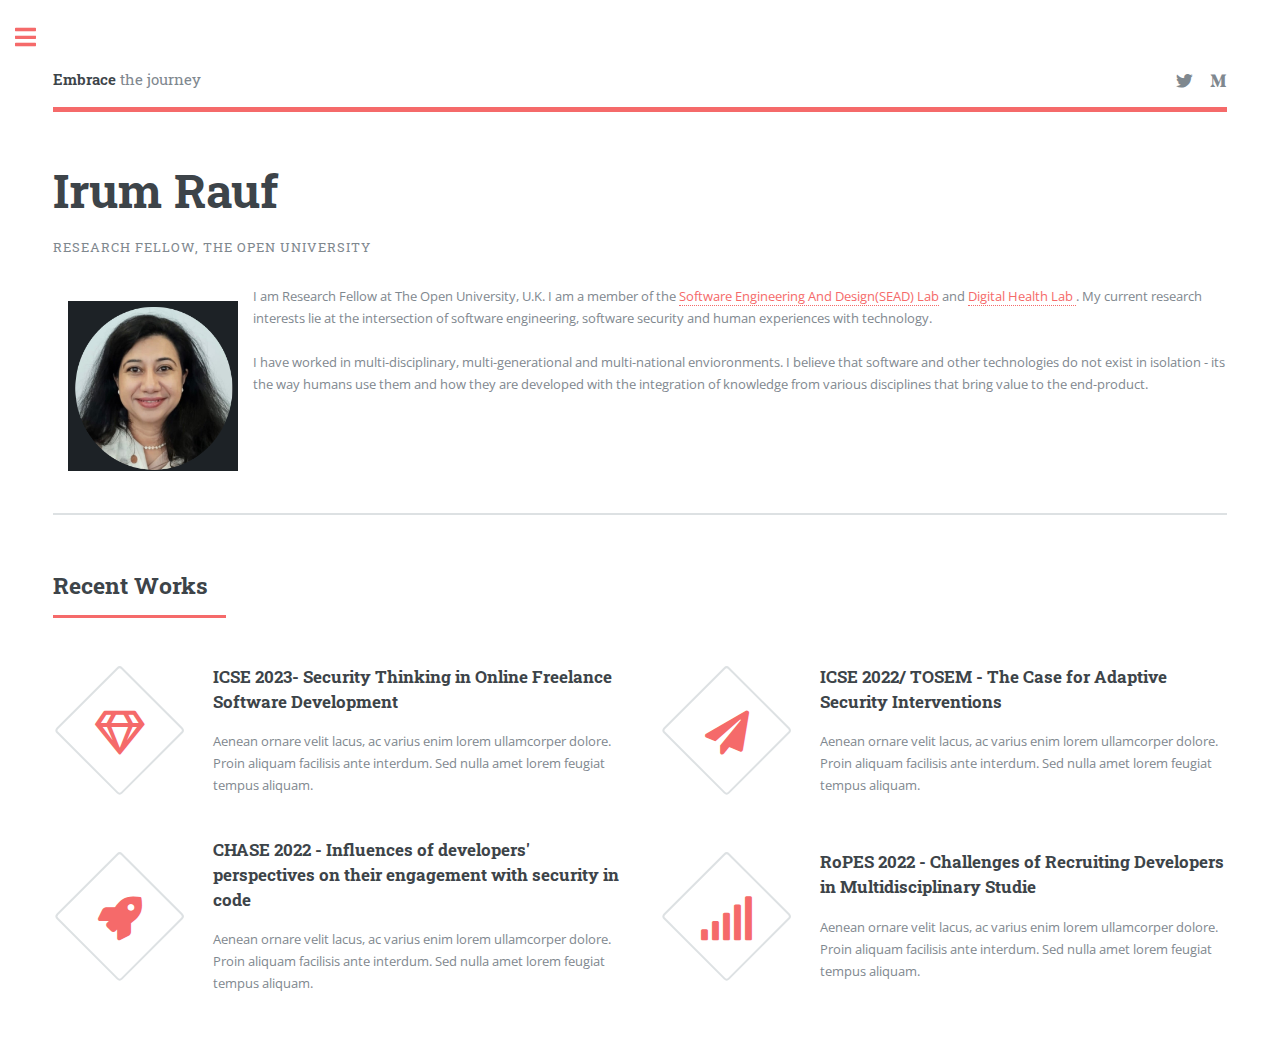
==== index.html @ aa7b350d "Update index.html" ====
<!DOCTYPE HTML>
<!--
	Editorial by HTML5 UP
	html5up.net | @ajlkn
	Free for personal and commercial use under the CCA 3.0 license (html5up.net/license)
-->
<html>
	<head>
		<title>Dr. Irum Rauf</title>
		<link rel="shortcut icon" type="images/x-icon" href="images/x-icon/quipu.png"/>
		<!-- <link rel="icon" type="image/x-icon" href="/images/quipu.ico"> -->
		<!-- <meta charset="utf-8" /> -->
		<meta http-equiv="content-type" content="text/html; charset=utf-8"/>
    		<meta name="description"
          		content="Personal website of Dr Irum Rauf, a Research Fellow in Software Engineering based in London."/>
		<meta name="viewport" content="width=device-width, initial-scale=1, user-scalable=no" />
		<link rel="stylesheet" href="assets/css/main.css" />
	</head>
	<body class="is-preload">

		<!-- Wrapper -->
			<div id="wrapper">

				<!-- Main -->
					<div id="main">
						<div class="inner">

							<!-- Header -->
								<header id="header">
									<a href="index.html" class="logo"><strong>Embrace</strong> the journey</a>
									<ul class="icons">
										<li><a target="_blank" href="https://twitter.com/irumrauf" class="icon brands fa-twitter"><span class="label">Twitter</span></a></li>
										<li><a target="_blank" href="#" class="icon brands fa-medium-m"><span class="label">Medium</span></a></li>
									</ul>
								</header>

							<!-- Banner -->
								<section id="banner">
									<div class="content">
										<header>
											<h1>Irum Rauf</h1>
											<p>Research Fellow, 
											The Open University</p>
										</header>
										<p>
											<img src="images/irum-pic.png" alt="Dr. Irum Rauf" width="200" height="200" style="float:left;border:15px solid white" s>I am Research Fellow at The Open University, U.K. I am a member of the <a target="_blank" href="http://sead.open.ac.uk/">Software Engineering And Design(SEAD) Lab</a>  and <a target="_blank" href="https://www.open.ac.uk/blogs/DHL/">Digital Health Lab </a>. 
											My current research interests lie at the intersection of software engineering, software security and human experiences 
											with technology. <br><br>  I have worked in multi-disciplinary, multi-generational and multi-national envioronments. I believe that software and other technologies do not exist in isolation - its the way humans use them and 
											how they are developed with the integration of knowledge from various disciplines that bring value to the end-product. </p>
										<!-- <ul class="actions">
											<li><a href="#" class="button big">Learn More</a></li>
										</ul> -->
									</div>
									<!-- <span class="image object">
										<img src="images/smartphone-book.jpg" alt="" />
									</span> -->
								</section>

							<!-- Section -->
								<section>
									<header class="major">
										<h2>Recent Works</h2>
									</header>
									<div class="features">
										<article>
											<span class="icon fa-gem"></span>
											<div class="content">
												<h3>ICSE 2023- Security Thinking in Online Freelance Software Development </h3>
												<p>Aenean ornare velit lacus, ac varius enim lorem ullamcorper dolore. Proin aliquam facilisis ante interdum. Sed nulla amet lorem feugiat tempus aliquam.</p>
											</div>
										</article>
										<article>
											<span class="icon solid fa-paper-plane"></span>
											<div class="content">
												<h3>ICSE 2022/ TOSEM - The Case for Adaptive Security Interventions </h3>
												<p>Aenean ornare velit lacus, ac varius enim lorem ullamcorper dolore. Proin aliquam facilisis ante interdum. Sed nulla amet lorem feugiat tempus aliquam.</p>
											</div>
										</article>
										<article>
											<span class="icon solid fa-rocket"></span>
											<div class="content">
												<h3>CHASE 2022 - Influences of developers' perspectives on their engagement with security in code</h3>
												<p>Aenean ornare velit lacus, ac varius enim lorem ullamcorper dolore. Proin aliquam facilisis ante interdum. Sed nulla amet lorem feugiat tempus aliquam.</p>
											</div>
										</article>
										<article>
											<span class="icon solid fa-signal"></span>
											<div class="content">
												<h3>RoPES 2022 - Challenges of Recruiting Developers in Multidisciplinary Studie</h3>
												<p>Aenean ornare velit lacus, ac varius enim lorem ullamcorper dolore. Proin aliquam facilisis ante interdum. Sed nulla amet lorem feugiat tempus aliquam.</p>
											</div>
										</article>
									</div>
								</section>

							<!-- Section -->
								<!-- <section>
									<header class="major">
										<h2>Ipsum sed dolor</h2>
									</header>
									<div class="posts">
										<article>
											<a href="#" class="image"><img src="images/pic01.jpg" alt="" /></a>
											<h3>Interdum aenean</h3>
											<p>Aenean ornare velit lacus, ac varius enim lorem ullamcorper dolore. Proin aliquam facilisis ante interdum. Sed nulla amet lorem feugiat tempus aliquam.</p>
											<ul class="actions">
												<li><a href="#" class="button">More</a></li>
											</ul>
										</article>
										<article>
											<a href="#" class="image"><img src="images/pic02.jpg" alt="" /></a>
											<h3>Nulla amet dolore</h3>
											<p>Aenean ornare velit lacus, ac varius enim lorem ullamcorper dolore. Proin aliquam facilisis ante interdum. Sed nulla amet lorem feugiat tempus aliquam.</p>
											<ul class="actions">
												<li><a href="#" class="button">More</a></li>
											</ul>
										</article>
										<article>
											<a href="#" class="image"><img src="images/pic03.jpg" alt="" /></a>
											<h3>Tempus ullamcorper</h3>
											<p>Aenean ornare velit lacus, ac varius enim lorem ullamcorper dolore. Proin aliquam facilisis ante interdum. Sed nulla amet lorem feugiat tempus aliquam.</p>
											<ul class="actions">
												<li><a href="#" class="button">More</a></li>
											</ul>
										</article>
										<article>
											<a href="#" class="image"><img src="images/pic04.jpg" alt="" /></a>
											<h3>Sed etiam facilis</h3>
											<p>Aenean ornare velit lacus, ac varius enim lorem ullamcorper dolore. Proin aliquam facilisis ante interdum. Sed nulla amet lorem feugiat tempus aliquam.</p>
											<ul class="actions">
												<li><a href="#" class="button">More</a></li>
											</ul>
										</article>
										<article>
											<a href="#" class="image"><img src="images/pic05.jpg" alt="" /></a>
											<h3>Feugiat lorem aenean</h3>
											<p>Aenean ornare velit lacus, ac varius enim lorem ullamcorper dolore. Proin aliquam facilisis ante interdum. Sed nulla amet lorem feugiat tempus aliquam.</p>
											<ul class="actions">
												<li><a href="#" class="button">More</a></li>
											</ul>
										</article>
										<article>
											<a href="#" class="image"><img src="images/pic06.jpg" alt="" /></a>
											<h3>Amet varius aliquam</h3>
											<p>Aenean ornare velit lacus, ac varius enim lorem ullamcorper dolore. Proin aliquam facilisis ante interdum. Sed nulla amet lorem feugiat tempus aliquam.</p>
											<ul class="actions">
												<li><a href="#" class="button">More</a></li>
											</ul>
										</article>
									</div>
								</section> -->

						</div>
					</div>

				<!-- Sidebar -->
					<div id="sidebar">
						<div class="inner">

							<!-- Search -->
								<section id="search" class="alt">
									<form method="post" action="#">
										<input type="text" name="query" id="query" placeholder="Search" />
									</form>
								</section>

							<!-- Menu -->
								<nav id="menu">
									<header class="major">
										<h2>Menu</h2>
									</header>
									<ul>
										<li><a href="index.html">Homepage</a></li>

										<li>
											<span class="opener">Research Interests</span>
											<ul>
												<li><a href="#">Developers' Security</a></li>
												<li><a href="#">Child Computer Interaction</a></li>
												<li><a href="#">Empirical Software Engineering</a></li>
												<li><a href="#">Responsible Software Engineering</a></li>
												<li><a href="#">Health Sciences</a></li>
											</ul>
										</li>
										<li>
											<span class="opener">Technical Interests</span>
											<ul>
												<li><a href="#">Data Analysis</a></li>
												<li><a href="#">Internet of Things</a></li>
											</ul>
										</li>
										<li><a href="teaching.html">Teaching Activities</a></li>
										<li><a href="#.html">Volunteering Activities</a></li>
										<li><a href="#.html">Other Activities</a></li>
										<li><a href="#.html">Publications</a></li>
										<!-- <li><a href="#">Maximus Erat</a></li>
										<li><a href="#">Sapien Mauris</a></li>
										<li><a href="#">Amet Lacinia</a></li> -->
									</ul>
								</nav>

							<!-- Section -->
								<!-- <section>
									<header class="major">
										<h2>Ante interdum</h2>
									</header>
									<div class="mini-posts">
										<article>
											<a href="#" class="image"><img src="images/pic07.jpg" alt="" /></a>
											<p>Aenean ornare velit lacus, ac varius enim lorem ullamcorper dolore aliquam.</p>
										</article>
										<article>
											<a href="#" class="image"><img src="images/pic08.jpg" alt="" /></a>
											<p>Aenean ornare velit lacus, ac varius enim lorem ullamcorper dolore aliquam.</p>
										</article>
										<article>
											<a href="#" class="image"><img src="images/pic09.jpg" alt="" /></a>
											<p>Aenean ornare velit lacus, ac varius enim lorem ullamcorper dolore aliquam.</p>
										</article>
									</div>
									<ul class="actions">
										<li><a href="#" class="button">More</a></li>
									</ul>
								</section> -->

							<!-- Section -->
								<section>
									<header class="major">
										<h2>Let's Connect</h2>
									</header>
									<p>I'm always excited to connect with new people who share similar interests or have questions about my work. Whether you're looking to collaborate on a project, discuss a potential opportunity, or just want to say hello, I'd love to hear from you. Feel free to reach out through the form below, or connect with me on social media. Looking forward to getting in touch!"</p>
									<ul class="contact">
										<li class="icon solid fa-envelope"><a href="#">irum.rauf@open.ac.uk</a></li>
										<!-- <li class="icon solid fa-phone">(000) 000-0000</li> -->
										<li class="icon solid fa-building">The Open University
											School of Computing & Communications
											Milton Keynes, MK7 6AA, UK</li>
									</ul>
								</section>

							<!-- Footer -->
								<footer id="footer">
									<p class="copyright">&copy; Irum Rauf. All rights reserved.  <br> Design: <a href="https://html5up.net">HTML5 UP</a>.</p>
								</footer>

						</div>
					</div>

			</div>

		<!-- Scripts -->
			<script src="assets/js/jquery.min.js"></script>
			<script src="assets/js/browser.min.js"></script>
			<script src="assets/js/breakpoints.min.js"></script>
			<script src="assets/js/util.js"></script>
			<script src="assets/js/main.js"></script>

	</body>
</html>
---- assets/css/main.css ----
@import url(fontawesome-all.min.css);
@import url("https://fonts.googleapis.com/css?family=Open+Sans:400,600,400italic,600italic|Roboto+Slab:400,700");
/*
	Editorial by HTML5 UP
	html5up.net | @ajlkn
	Free for personal and commercial use under the CCA 3.0 license (html5up.net/license)
*/
html, body, div, span, applet, object,
iframe, h1, h2, h3, h4, h5, h6, p, blockquote,
pre, a, abbr, acronym, address, big, cite,
code, del, dfn, em, img, ins, kbd, q, s, samp,
small, strike, strong, sub, sup, tt, var, b,
u, i, center, dl, dt, dd, ol, ul, li, fieldset,
form, label, legend, table, caption, tbody,
tfoot, thead, tr, th, td, article, aside,
canvas, details, embed, figure, figcaption,
footer, header, hgroup, menu, nav, output, ruby,
section, summary, time, mark, audio, video {
  margin: 0;
  padding: 0;
  border: 0;
  font-size: 100%;
  font: inherit;
  vertical-align: baseline; }

article, aside, details, figcaption, figure,
footer, header, hgroup, menu, nav, section {
  display: block; }

body {
  line-height: 1; }

ol, ul {
  list-style: none; }

blockquote, q {
  quotes: none; }
  blockquote:before, blockquote:after, q:before, q:after {
    content: '';
    content: none; }

table {
  border-collapse: collapse;
  border-spacing: 0; }

body {
  -webkit-text-size-adjust: none; }

mark {
  background-color: transparent;
  color: inherit; }

input::-moz-focus-inner {
  border: 0;
  padding: 0; }

input, select, textarea {
  -moz-appearance: none;
  -webkit-appearance: none;
  -ms-appearance: none;
  appearance: none; }

/* Basic */
@-ms-viewport {
  width: device-width; }

body {
  -ms-overflow-style: scrollbar; }

@media screen and (max-width: 480px) {
  html, body {
    min-width: 320px; } }

html {
  box-sizing: border-box; }

*, *:before, *:after {
  box-sizing: inherit; }

body {
  background: #ffffff; }
  body.is-preload *, body.is-preload *:before, body.is-preload *:after, body.is-resizing *, body.is-resizing *:before, body.is-resizing *:after {
    -moz-animation: none !important;
    -webkit-animation: none !important;
    -ms-animation: none !important;
    animation: none !important;
    -moz-transition: none !important;
    -webkit-transition: none !important;
    -ms-transition: none !important;
    transition: none !important; }

/* Type */
body, input, select, textarea {
  color: #7f888f;
  font-family: "Open Sans", sans-serif;
  font-size: 13pt;
  font-weight: 400;
  line-height: 1.65; }
  @media screen and (max-width: 1680px) {
    body, input, select, textarea {
      font-size: 11pt; } }
  @media screen and (max-width: 1280px) {
    body, input, select, textarea {
      font-size: 10pt; } }
  @media screen and (max-width: 360px) {
    body, input, select, textarea {
      font-size: 9pt; } }

a {
  -moz-transition: color 0.2s ease-in-out, border-bottom-color 0.2s ease-in-out;
  -webkit-transition: color 0.2s ease-in-out, border-bottom-color 0.2s ease-in-out;
  -ms-transition: color 0.2s ease-in-out, border-bottom-color 0.2s ease-in-out;
  transition: color 0.2s ease-in-out, border-bottom-color 0.2s ease-in-out;
  border-bottom: dotted 1px;
  color: #f56a6a;
  text-decoration: none; }
  a:hover {
    border-bottom-color: #f56a6a;
    color: #f56a6a !important; }
    a:hover strong {
      color: inherit; }

strong, b {
  color: #3d4449;
  font-weight: 600; }

em, i {
  font-style: italic; }

p {
  margin: 0 0 2em 0; }

h1, h2, h3, h4, h5, h6 {
  color: #3d4449;
  font-family: "Roboto Slab", serif;
  font-weight: 700;
  line-height: 1.5;
  margin: 0 0 1em 0; }
  h1 a, h2 a, h3 a, h4 a, h5 a, h6 a {
    color: inherit;
    text-decoration: none;
    border-bottom: 0; }

h1 {
  font-size: 4em;
  margin: 0 0 0.5em 0;
  line-height: 1.3; }

h2 {
  font-size: 1.75em; }

h3 {
  font-size: 1.25em; }

h4 {
  font-size: 1.1em; }

h5 {
  font-size: 0.9em; }

h6 {
  font-size: 0.7em; }

@media screen and (max-width: 1680px) {
  h1 {
    font-size: 3.5em; } }

@media screen and (max-width: 980px) {
  h1 {
    font-size: 3.25em; } }

@media screen and (max-width: 736px) {
  h1 {
    font-size: 2em;
    line-height: 1.4; }
  h2 {
    font-size: 1.5em; } }

sub {
  font-size: 0.8em;
  position: relative;
  top: 0.5em; }

sup {
  font-size: 0.8em;
  position: relative;
  top: -0.5em; }

blockquote {
  border-left: solid 3px rgba(210, 215, 217, 0.75);
  font-style: italic;
  margin: 0 0 2em 0;
  padding: 0.5em 0 0.5em 2em; }

code {
  background: rgba(230, 235, 237, 0.25);
  border-radius: 0.375em;
  border: solid 1px rgba(210, 215, 217, 0.75);
  font-family: "Courier New", monospace;
  font-size: 0.9em;
  margin: 0 0.25em;
  padding: 0.25em 0.65em; }

pre {
  -webkit-overflow-scrolling: touch;
  font-family: "Courier New", monospace;
  font-size: 0.9em;
  margin: 0 0 2em 0; }
  pre code {
    display: block;
    line-height: 1.75;
    padding: 1em 1.5em;
    overflow-x: auto; }

hr {
  border: 0;
  border-bottom: solid 1px rgba(210, 215, 217, 0.75);
  margin: 2em 0; }
  hr.major {
    margin: 3em 0; }

.align-left {
  text-align: left; }

.align-center {
  text-align: center; }

.align-right {
  text-align: right; }

/* Row */
.row {
  display: flex;
  flex-wrap: wrap;
  box-sizing: border-box;
  align-items: stretch; }
  .row > * {
    box-sizing: border-box; }
  .row.gtr-uniform > * > :last-child {
    margin-bottom: 0; }
  .row.aln-left {
    justify-content: flex-start; }
  .row.aln-center {
    justify-content: center; }
  .row.aln-right {
    justify-content: flex-end; }
  .row.aln-top {
    align-items: flex-start; }
  .row.aln-middle {
    align-items: center; }
  .row.aln-bottom {
    align-items: flex-end; }
  .row > .imp {
    order: -1; }
  .row > .col-1 {
    width: 8.33333%; }
  .row > .off-1 {
    margin-left: 8.33333%; }
  .row > .col-2 {
    width: 16.66667%; }
  .row > .off-2 {
    margin-left: 16.66667%; }
  .row > .col-3 {
    width: 25%; }
  .row > .off-3 {
    margin-left: 25%; }
  .row > .col-4 {
    width: 33.33333%; }
  .row > .off-4 {
    margin-left: 33.33333%; }
  .row > .col-5 {
    width: 41.66667%; }
  .row > .off-5 {
    margin-left: 41.66667%; }
  .row > .col-6 {
    width: 50%; }
  .row > .off-6 {
    margin-left: 50%; }
  .row > .col-7 {
    width: 58.33333%; }
  .row > .off-7 {
    margin-left: 58.33333%; }
  .row > .col-8 {
    width: 66.66667%; }
  .row > .off-8 {
    margin-left: 66.66667%; }
  .row > .col-9 {
    width: 75%; }
  .row > .off-9 {
    margin-left: 75%; }
  .row > .col-10 {
    width: 83.33333%; }
  .row > .off-10 {
    margin-left: 83.33333%; }
  .row > .col-11 {
    width: 91.66667%; }
  .row > .off-11 {
    margin-left: 91.66667%; }
  .row > .col-12 {
    width: 100%; }
  .row > .off-12 {
    margin-left: 100%; }
  .row.gtr-0 {
    margin-top: 0;
    margin-left: 0em; }
    .row.gtr-0 > * {
      padding: 0 0 0 0em; }
    .row.gtr-0.gtr-uniform {
      margin-top: 0em; }
      .row.gtr-0.gtr-uniform > * {
        padding-top: 0em; }
  .row.gtr-25 {
    margin-top: 0;
    margin-left: -0.375em; }
    .row.gtr-25 > * {
      padding: 0 0 0 0.375em; }
    .row.gtr-25.gtr-uniform {
      margin-top: -0.375em; }
      .row.gtr-25.gtr-uniform > * {
        padding-top: 0.375em; }
  .row.gtr-50 {
    margin-top: 0;
    margin-left: -0.75em; }
    .row.gtr-50 > * {
      padding: 0 0 0 0.75em; }
    .row.gtr-50.gtr-uniform {
      margin-top: -0.75em; }
      .row.gtr-50.gtr-uniform > * {
        padding-top: 0.75em; }
  .row {
    margin-top: 0;
    margin-left: -1.5em; }
    .row > * {
      padding: 0 0 0 1.5em; }
    .row.gtr-uniform {
      margin-top: -1.5em; }
      .row.gtr-uniform > * {
        padding-top: 1.5em; }
  .row.gtr-150 {
    margin-top: 0;
    margin-left: -2.25em; }
    .row.gtr-150 > * {
      padding: 0 0 0 2.25em; }
    .row.gtr-150.gtr-uniform {
      margin-top: -2.25em; }
      .row.gtr-150.gtr-uniform > * {
        padding-top: 2.25em; }
  .row.gtr-200 {
    margin-top: 0;
    margin-left: -3em; }
    .row.gtr-200 > * {
      padding: 0 0 0 3em; }
    .row.gtr-200.gtr-uniform {
      margin-top: -3em; }
      .row.gtr-200.gtr-uniform > * {
        padding-top: 3em; }
  @media screen and (max-width: 1680px) {
    .row {
      display: flex;
      flex-wrap: wrap;
      box-sizing: border-box;
      align-items: stretch; }
      .row > * {
        box-sizing: border-box; }
      .row.gtr-uniform > * > :last-child {
        margin-bottom: 0; }
      .row.aln-left {
        justify-content: flex-start; }
      .row.aln-center {
        justify-content: center; }
      .row.aln-right {
        justify-content: flex-end; }
      .row.aln-top {
        align-items: flex-start; }
      .row.aln-middle {
        align-items: center; }
      .row.aln-bottom {
        align-items: flex-end; }
      .row > .imp-xlarge {
        order: -1; }
      .row > .col-1-xlarge {
        width: 8.33333%; }
      .row > .off-1-xlarge {
        margin-left: 8.33333%; }
      .row > .col-2-xlarge {
        width: 16.66667%; }
      .row > .off-2-xlarge {
        margin-left: 16.66667%; }
      .row > .col-3-xlarge {
        width: 25%; }
      .row > .off-3-xlarge {
        margin-left: 25%; }
      .row > .col-4-xlarge {
        width: 33.33333%; }
      .row > .off-4-xlarge {
        margin-left: 33.33333%; }
      .row > .col-5-xlarge {
        width: 41.66667%; }
      .row > .off-5-xlarge {
        margin-left: 41.66667%; }
      .row > .col-6-xlarge {
        width: 50%; }
      .row > .off-6-xlarge {
        margin-left: 50%; }
      .row > .col-7-xlarge {
        width: 58.33333%; }
      .row > .off-7-xlarge {
        margin-left: 58.33333%; }
      .row > .col-8-xlarge {
        width: 66.66667%; }
      .row > .off-8-xlarge {
        margin-left: 66.66667%; }
      .row > .col-9-xlarge {
        width: 75%; }
      .row > .off-9-xlarge {
        margin-left: 75%; }
      .row > .col-10-xlarge {
        width: 83.33333%; }
      .row > .off-10-xlarge {
        margin-left: 83.33333%; }
      .row > .col-11-xlarge {
        width: 91.66667%; }
      .row > .off-11-xlarge {
        margin-left: 91.66667%; }
      .row > .col-12-xlarge {
        width: 100%; }
      .row > .off-12-xlarge {
        margin-left: 100%; }
      .row.gtr-0 {
        margin-top: 0;
        margin-left: 0em; }
        .row.gtr-0 > * {
          padding: 0 0 0 0em; }
        .row.gtr-0.gtr-uniform {
          margin-top: 0em; }
          .row.gtr-0.gtr-uniform > * {
            padding-top: 0em; }
      .row.gtr-25 {
        margin-top: 0;
        margin-left: -0.375em; }
        .row.gtr-25 > * {
          padding: 0 0 0 0.375em; }
        .row.gtr-25.gtr-uniform {
          margin-top: -0.375em; }
          .row.gtr-25.gtr-uniform > * {
            padding-top: 0.375em; }
      .row.gtr-50 {
        margin-top: 0;
        margin-left: -0.75em; }
        .row.gtr-50 > * {
          padding: 0 0 0 0.75em; }
        .row.gtr-50.gtr-uniform {
          margin-top: -0.75em; }
          .row.gtr-50.gtr-uniform > * {
            padding-top: 0.75em; }
      .row {
        margin-top: 0;
        margin-left: -1.5em; }
        .row > * {
          padding: 0 0 0 1.5em; }
        .row.gtr-uniform {
          margin-top: -1.5em; }
          .row.gtr-uniform > * {
            padding-top: 1.5em; }
      .row.gtr-150 {
        margin-top: 0;
        margin-left: -2.25em; }
        .row.gtr-150 > * {
          padding: 0 0 0 2.25em; }
        .row.gtr-150.gtr-uniform {
          margin-top: -2.25em; }
          .row.gtr-150.gtr-uniform > * {
            padding-top: 2.25em; }
      .row.gtr-200 {
        margin-top: 0;
        margin-left: -3em; }
        .row.gtr-200 > * {
          padding: 0 0 0 3em; }
        .row.gtr-200.gtr-uniform {
          margin-top: -3em; }
          .row.gtr-200.gtr-uniform > * {
            padding-top: 3em; } }
  @media screen and (max-width: 1280px) {
    .row {
      display: flex;
      flex-wrap: wrap;
      box-sizing: border-box;
      align-items: stretch; }
      .row > * {
        box-sizing: border-box; }
      .row.gtr-uniform > * > :last-child {
        margin-bottom: 0; }
      .row.aln-left {
        justify-content: flex-start; }
      .row.aln-center {
        justify-content: center; }
      .row.aln-right {
        justify-content: flex-end; }
      .row.aln-top {
        align-items: flex-start; }
      .row.aln-middle {
        align-items: center; }
      .row.aln-bottom {
        align-items: flex-end; }
      .row > .imp-large {
        order: -1; }
      .row > .col-1-large {
        width: 8.33333%; }
      .row > .off-1-large {
        margin-left: 8.33333%; }
      .row > .col-2-large {
        width: 16.66667%; }
      .row > .off-2-large {
        margin-left: 16.66667%; }
      .row > .col-3-large {
        width: 25%; }
      .row > .off-3-large {
        margin-left: 25%; }
      .row > .col-4-large {
        width: 33.33333%; }
      .row > .off-4-large {
        margin-left: 33.33333%; }
      .row > .col-5-large {
        width: 41.66667%; }
      .row > .off-5-large {
        margin-left: 41.66667%; }
      .row > .col-6-large {
        width: 50%; }
      .row > .off-6-large {
        margin-left: 50%; }
      .row > .col-7-large {
        width: 58.33333%; }
      .row > .off-7-large {
        margin-left: 58.33333%; }
      .row > .col-8-large {
        width: 66.66667%; }
      .row > .off-8-large {
        margin-left: 66.66667%; }
      .row > .col-9-large {
        width: 75%; }
      .row > .off-9-large {
        margin-left: 75%; }
      .row > .col-10-large {
        width: 83.33333%; }
      .row > .off-10-large {
        margin-left: 83.33333%; }
      .row > .col-11-large {
        width: 91.66667%; }
      .row > .off-11-large {
        margin-left: 91.66667%; }
      .row > .col-12-large {
        width: 100%; }
      .row > .off-12-large {
        margin-left: 100%; }
      .row.gtr-0 {
        margin-top: 0;
        margin-left: 0em; }
        .row.gtr-0 > * {
          padding: 0 0 0 0em; }
        .row.gtr-0.gtr-uniform {
          margin-top: 0em; }
          .row.gtr-0.gtr-uniform > * {
            padding-top: 0em; }
      .row.gtr-25 {
        margin-top: 0;
        margin-left: -0.375em; }
        .row.gtr-25 > * {
          padding: 0 0 0 0.375em; }
        .row.gtr-25.gtr-uniform {
          margin-top: -0.375em; }
          .row.gtr-25.gtr-uniform > * {
            padding-top: 0.375em; }
      .row.gtr-50 {
        margin-top: 0;
        margin-left: -0.75em; }
        .row.gtr-50 > * {
          padding: 0 0 0 0.75em; }
        .row.gtr-50.gtr-uniform {
          margin-top: -0.75em; }
          .row.gtr-50.gtr-uniform > * {
            padding-top: 0.75em; }
      .row {
        margin-top: 0;
        margin-left: -1.5em; }
        .row > * {
          padding: 0 0 0 1.5em; }
        .row.gtr-uniform {
          margin-top: -1.5em; }
          .row.gtr-uniform > * {
            padding-top: 1.5em; }
      .row.gtr-150 {
        margin-top: 0;
        margin-left: -2.25em; }
        .row.gtr-150 > * {
          padding: 0 0 0 2.25em; }
        .row.gtr-150.gtr-uniform {
          margin-top: -2.25em; }
          .row.gtr-150.gtr-uniform > * {
            padding-top: 2.25em; }
      .row.gtr-200 {
        margin-top: 0;
        margin-left: -3em; }
        .row.gtr-200 > * {
          padding: 0 0 0 3em; }
        .row.gtr-200.gtr-uniform {
          margin-top: -3em; }
          .row.gtr-200.gtr-uniform > * {
            padding-top: 3em; } }
  @media screen and (max-width: 980px) {
    .row {
      display: flex;
      flex-wrap: wrap;
      box-sizing: border-box;
      align-items: stretch; }
      .row > * {
        box-sizing: border-box; }
      .row.gtr-uniform > * > :last-child {
        margin-bottom: 0; }
      .row.aln-left {
        justify-content: flex-start; }
      .row.aln-center {
        justify-content: center; }
      .row.aln-right {
        justify-content: flex-end; }
      .row.aln-top {
        align-items: flex-start; }
      .row.aln-middle {
        align-items: center; }
      .row.aln-bottom {
        align-items: flex-end; }
      .row > .imp-medium {
        order: -1; }
      .row > .col-1-medium {
        width: 8.33333%; }
      .row > .off-1-medium {
        margin-left: 8.33333%; }
      .row > .col-2-medium {
        width: 16.66667%; }
      .row > .off-2-medium {
        margin-left: 16.66667%; }
      .row > .col-3-medium {
        width: 25%; }
      .row > .off-3-medium {
        margin-left: 25%; }
      .row > .col-4-medium {
        width: 33.33333%; }
      .row > .off-4-medium {
        margin-left: 33.33333%; }
      .row > .col-5-medium {
        width: 41.66667%; }
      .row > .off-5-medium {
        margin-left: 41.66667%; }
      .row > .col-6-medium {
        width: 50%; }
      .row > .off-6-medium {
        margin-left: 50%; }
      .row > .col-7-medium {
        width: 58.33333%; }
      .row > .off-7-medium {
        margin-left: 58.33333%; }
      .row > .col-8-medium {
        width: 66.66667%; }
      .row > .off-8-medium {
        margin-left: 66.66667%; }
      .row > .col-9-medium {
        width: 75%; }
      .row > .off-9-medium {
        margin-left: 75%; }
      .row > .col-10-medium {
        width: 83.33333%; }
      .row > .off-10-medium {
        margin-left: 83.33333%; }
      .row > .col-11-medium {
        width: 91.66667%; }
      .row > .off-11-medium {
        margin-left: 91.66667%; }
      .row > .col-12-medium {
        width: 100%; }
      .row > .off-12-medium {
        margin-left: 100%; }
      .row.gtr-0 {
        margin-top: 0;
        margin-left: 0em; }
        .row.gtr-0 > * {
          padding: 0 0 0 0em; }
        .row.gtr-0.gtr-uniform {
          margin-top: 0em; }
          .row.gtr-0.gtr-uniform > * {
            padding-top: 0em; }
      .row.gtr-25 {
        margin-top: 0;
        margin-left: -0.375em; }
        .row.gtr-25 > * {
          padding: 0 0 0 0.375em; }
        .row.gtr-25.gtr-uniform {
          margin-top: -0.375em; }
          .row.gtr-25.gtr-uniform > * {
            padding-top: 0.375em; }
      .row.gtr-50 {
        margin-top: 0;
        margin-left: -0.75em; }
        .row.gtr-50 > * {
          padding: 0 0 0 0.75em; }
        .row.gtr-50.gtr-uniform {
          margin-top: -0.75em; }
          .row.gtr-50.gtr-uniform > * {
            padding-top: 0.75em; }
      .row {
        margin-top: 0;
        margin-left: -1.5em; }
        .row > * {
          padding: 0 0 0 1.5em; }
        .row.gtr-uniform {
          margin-top: -1.5em; }
          .row.gtr-uniform > * {
            padding-top: 1.5em; }
      .row.gtr-150 {
        margin-top: 0;
        margin-left: -2.25em; }
        .row.gtr-150 > * {
          padding: 0 0 0 2.25em; }
        .row.gtr-150.gtr-uniform {
          margin-top: -2.25em; }
          .row.gtr-150.gtr-uniform > * {
            padding-top: 2.25em; }
      .row.gtr-200 {
        margin-top: 0;
        margin-left: -3em; }
        .row.gtr-200 > * {
          padding: 0 0 0 3em; }
        .row.gtr-200.gtr-uniform {
          margin-top: -3em; }
          .row.gtr-200.gtr-uniform > * {
            padding-top: 3em; } }
  @media screen and (max-width: 736px) {
    .row {
      display: flex;
      flex-wrap: wrap;
      box-sizing: border-box;
      align-items: stretch; }
      .row > * {
        box-sizing: border-box; }
      .row.gtr-uniform > * > :last-child {
        margin-bottom: 0; }
      .row.aln-left {
        justify-content: flex-start; }
      .row.aln-center {
        justify-content: center; }
      .row.aln-right {
        justify-content: flex-end; }
      .row.aln-top {
        align-items: flex-start; }
      .row.aln-middle {
        align-items: center; }
      .row.aln-bottom {
        align-items: flex-end; }
      .row > .imp-small {
        order: -1; }
      .row > .col-1-small {
        width: 8.33333%; }
      .row > .off-1-small {
        margin-left: 8.33333%; }
      .row > .col-2-small {
        width: 16.66667%; }
      .row > .off-2-small {
        margin-left: 16.66667%; }
      .row > .col-3-small {
        width: 25%; }
      .row > .off-3-small {
        margin-left: 25%; }
      .row > .col-4-small {
        width: 33.33333%; }
      .row > .off-4-small {
        margin-left: 33.33333%; }
      .row > .col-5-small {
        width: 41.66667%; }
      .row > .off-5-small {
        margin-left: 41.66667%; }
      .row > .col-6-small {
        width: 50%; }
      .row > .off-6-small {
        margin-left: 50%; }
      .row > .col-7-small {
        width: 58.33333%; }
      .row > .off-7-small {
        margin-left: 58.33333%; }
      .row > .col-8-small {
        width: 66.66667%; }
      .row > .off-8-small {
        margin-left: 66.66667%; }
      .row > .col-9-small {
        width: 75%; }
      .row > .off-9-small {
        margin-left: 75%; }
      .row > .col-10-small {
        width: 83.33333%; }
      .row > .off-10-small {
        margin-left: 83.33333%; }
      .row > .col-11-small {
        width: 91.66667%; }
      .row > .off-11-small {
        margin-left: 91.66667%; }
      .row > .col-12-small {
        width: 100%; }
      .row > .off-12-small {
        margin-left: 100%; }
      .row.gtr-0 {
        margin-top: 0;
        margin-left: 0em; }
        .row.gtr-0 > * {
          padding: 0 0 0 0em; }
        .row.gtr-0.gtr-uniform {
          margin-top: 0em; }
          .row.gtr-0.gtr-uniform > * {
            padding-top: 0em; }
      .row.gtr-25 {
        margin-top: 0;
        margin-left: -0.375em; }
        .row.gtr-25 > * {
          padding: 0 0 0 0.375em; }
        .row.gtr-25.gtr-uniform {
          margin-top: -0.375em; }
          .row.gtr-25.gtr-uniform > * {
            padding-top: 0.375em; }
      .row.gtr-50 {
        margin-top: 0;
        margin-left: -0.75em; }
        .row.gtr-50 > * {
          padding: 0 0 0 0.75em; }
        .row.gtr-50.gtr-uniform {
          margin-top: -0.75em; }
          .row.gtr-50.gtr-uniform > * {
            padding-top: 0.75em; }
      .row {
        margin-top: 0;
        margin-left: -1.5em; }
        .row > * {
          padding: 0 0 0 1.5em; }
        .row.gtr-uniform {
          margin-top: -1.5em; }
          .row.gtr-uniform > * {
            padding-top: 1.5em; }
      .row.gtr-150 {
        margin-top: 0;
        margin-left: -2.25em; }
        .row.gtr-150 > * {
          padding: 0 0 0 2.25em; }
        .row.gtr-150.gtr-uniform {
          margin-top: -2.25em; }
          .row.gtr-150.gtr-uniform > * {
            padding-top: 2.25em; }
      .row.gtr-200 {
        margin-top: 0;
        margin-left: -3em; }
        .row.gtr-200 > * {
          padding: 0 0 0 3em; }
        .row.gtr-200.gtr-uniform {
          margin-top: -3em; }
          .row.gtr-200.gtr-uniform > * {
            padding-top: 3em; } }
  @media screen and (max-width: 480px) {
    .row {
      display: flex;
      flex-wrap: wrap;
      box-sizing: border-box;
      align-items: stretch; }
      .row > * {
        box-sizing: border-box; }
      .row.gtr-uniform > * > :last-child {
        margin-bottom: 0; }
      .row.aln-left {
        justify-content: flex-start; }
      .row.aln-center {
        justify-content: center; }
      .row.aln-right {
        justify-content: flex-end; }
      .row.aln-top {
        align-items: flex-start; }
      .row.aln-middle {
        align-items: center; }
      .row.aln-bottom {
        align-items: flex-end; }
      .row > .imp-xsmall {
        order: -1; }
      .row > .col-1-xsmall {
        width: 8.33333%; }
      .row > .off-1-xsmall {
        margin-left: 8.33333%; }
      .row > .col-2-xsmall {
        width: 16.66667%; }
      .row > .off-2-xsmall {
        margin-left: 16.66667%; }
      .row > .col-3-xsmall {
        width: 25%; }
      .row > .off-3-xsmall {
        margin-left: 25%; }
      .row > .col-4-xsmall {
        width: 33.33333%; }
      .row > .off-4-xsmall {
        margin-left: 33.33333%; }
      .row > .col-5-xsmall {
        width: 41.66667%; }
      .row > .off-5-xsmall {
        margin-left: 41.66667%; }
      .row > .col-6-xsmall {
        width: 50%; }
      .row > .off-6-xsmall {
        margin-left: 50%; }
      .row > .col-7-xsmall {
        width: 58.33333%; }
      .row > .off-7-xsmall {
        margin-left: 58.33333%; }
      .row > .col-8-xsmall {
        width: 66.66667%; }
      .row > .off-8-xsmall {
        margin-left: 66.66667%; }
      .row > .col-9-xsmall {
        width: 75%; }
      .row > .off-9-xsmall {
        margin-left: 75%; }
      .row > .col-10-xsmall {
        width: 83.33333%; }
      .row > .off-10-xsmall {
        margin-left: 83.33333%; }
      .row > .col-11-xsmall {
        width: 91.66667%; }
      .row > .off-11-xsmall {
        margin-left: 91.66667%; }
      .row > .col-12-xsmall {
        width: 100%; }
      .row > .off-12-xsmall {
        margin-left: 100%; }
      .row.gtr-0 {
        margin-top: 0;
        margin-left: 0em; }
        .row.gtr-0 > * {
          padding: 0 0 0 0em; }
        .row.gtr-0.gtr-uniform {
          margin-top: 0em; }
          .row.gtr-0.gtr-uniform > * {
            padding-top: 0em; }
      .row.gtr-25 {
        margin-top: 0;
        margin-left: -0.375em; }
        .row.gtr-25 > * {
          padding: 0 0 0 0.375em; }
        .row.gtr-25.gtr-uniform {
          margin-top: -0.375em; }
          .row.gtr-25.gtr-uniform > * {
            padding-top: 0.375em; }
      .row.gtr-50 {
        margin-top: 0;
        margin-left: -0.75em; }
        .row.gtr-50 > * {
          padding: 0 0 0 0.75em; }
        .row.gtr-50.gtr-uniform {
          margin-top: -0.75em; }
          .row.gtr-50.gtr-uniform > * {
            padding-top: 0.75em; }
      .row {
        margin-top: 0;
        margin-left: -1.5em; }
        .row > * {
          padding: 0 0 0 1.5em; }
        .row.gtr-uniform {
          margin-top: -1.5em; }
          .row.gtr-uniform > * {
            padding-top: 1.5em; }
      .row.gtr-150 {
        margin-top: 0;
        margin-left: -2.25em; }
        .row.gtr-150 > * {
          padding: 0 0 0 2.25em; }
        .row.gtr-150.gtr-uniform {
          margin-top: -2.25em; }
          .row.gtr-150.gtr-uniform > * {
            padding-top: 2.25em; }
      .row.gtr-200 {
        margin-top: 0;
        margin-left: -3em; }
        .row.gtr-200 > * {
          padding: 0 0 0 3em; }
        .row.gtr-200.gtr-uniform {
          margin-top: -3em; }
          .row.gtr-200.gtr-uniform > * {
            padding-top: 3em; } }

/* Section/Article */
section.special, article.special {
  text-align: center; }

header p {
  font-family: "Roboto Slab", serif;
  font-size: 1em;
  font-weight: 400;
  letter-spacing: 0.075em;
  margin-top: -0.5em;
  text-transform: uppercase; }

header.major > :last-child {
  border-bottom: solid 3px #f56a6a;
  display: inline-block;
  margin: 0 0 2em 0;
  padding: 0 0.75em 0.5em 0; }

header.main > :last-child {
  margin: 0 0 1em 0; }

/* Form */
form {
  margin: 0 0 2em 0; }

label {
  color: #3d4449;
  display: block;
  font-size: 0.9em;
  font-weight: 600;
  margin: 0 0 1em 0; }

input[type="text"],
input[type="password"],
input[type="email"],
input[type="tel"],
input[type="search"],
input[type="url"],
select,
textarea {
  -moz-appearance: none;
  -webkit-appearance: none;
  -ms-appearance: none;
  appearance: none;
  background: #ffffff;
  border-radius: 0.375em;
  border: none;
  border: solid 1px rgba(210, 215, 217, 0.75);
  color: inherit;
  display: block;
  outline: 0;
  padding: 0 1em;
  text-decoration: none;
  width: 100%; }
  input[type="text"]:invalid,
  input[type="password"]:invalid,
  input[type="email"]:invalid,
  input[type="tel"]:invalid,
  input[type="search"]:invalid,
  input[type="url"]:invalid,
  select:invalid,
  textarea:invalid {
    box-shadow: none; }
  input[type="text"]:focus,
  input[type="password"]:focus,
  input[type="email"]:focus,
  input[type="tel"]:focus,
  input[type="search"]:focus,
  input[type="url"]:focus,
  select:focus,
  textarea:focus {
    border-color: #f56a6a;
    box-shadow: 0 0 0 1px #f56a6a; }

select {
  background-image: url("data:image/svg+xml;charset=utf8,%3Csvg xmlns='http://www.w3.org/2000/svg' width='40' height='40' preserveAspectRatio='none' viewBox='0 0 40 40'%3E%3Cpath d='M9.4,12.3l10.4,10.4l10.4-10.4c0.2-0.2,0.5-0.4,0.9-0.4c0.3,0,0.6,0.1,0.9,0.4l3.3,3.3c0.2,0.2,0.4,0.5,0.4,0.9 c0,0.4-0.1,0.6-0.4,0.9L20.7,31.9c-0.2,0.2-0.5,0.4-0.9,0.4c-0.3,0-0.6-0.1-0.9-0.4L4.3,17.3c-0.2-0.2-0.4-0.5-0.4-0.9 c0-0.4,0.1-0.6,0.4-0.9l3.3-3.3c0.2-0.2,0.5-0.4,0.9-0.4S9.1,12.1,9.4,12.3z' fill='rgba(210, 215, 217, 0.75)' /%3E%3C/svg%3E");
  background-size: 1.25em;
  background-repeat: no-repeat;
  background-position: calc(100% - 1em) center;
  height: 2.75em;
  padding-right: 2.75em;
  text-overflow: ellipsis; }
  select option {
    color: #3d4449;
    background: #ffffff; }
  select:focus::-ms-value {
    background-color: transparent; }
  select::-ms-expand {
    display: none; }

input[type="text"],
input[type="password"],
input[type="email"],
input[type="tel"],
input[type="search"],
input[type="url"],
select {
  height: 2.75em; }

textarea {
  padding: 0.75em 1em; }

input[type="checkbox"],
input[type="radio"] {
  -moz-appearance: none;
  -webkit-appearance: none;
  -ms-appearance: none;
  appearance: none;
  display: block;
  float: left;
  margin-right: -2em;
  opacity: 0;
  width: 1em;
  z-index: -1; }
  input[type="checkbox"] + label,
  input[type="radio"] + label {
    text-decoration: none;
    color: #7f888f;
    cursor: pointer;
    display: inline-block;
    font-size: 1em;
    font-weight: 400;
    padding-left: 2.4em;
    padding-right: 0.75em;
    position: relative; }
    input[type="checkbox"] + label:before,
    input[type="radio"] + label:before {
      -moz-osx-font-smoothing: grayscale;
      -webkit-font-smoothing: antialiased;
      display: inline-block;
      font-style: normal;
      font-variant: normal;
      text-rendering: auto;
      line-height: 1;
      text-transform: none !important;
      font-family: 'Font Awesome 5 Free';
      font-weight: 900; }
    input[type="checkbox"] + label:before,
    input[type="radio"] + label:before {
      background: #ffffff;
      border-radius: 0.375em;
      border: solid 1px rgba(210, 215, 217, 0.75);
      content: '';
      display: inline-block;
      font-size: 0.8em;
      height: 2.0625em;
      left: 0;
      line-height: 2.0625em;
      position: absolute;
      text-align: center;
      top: 0;
      width: 2.0625em; }
  input[type="checkbox"]:checked + label:before,
  input[type="radio"]:checked + label:before {
    background: #3d4449;
    border-color: #3d4449;
    color: #ffffff;
    content: '\f00c'; }
  input[type="checkbox"]:focus + label:before,
  input[type="radio"]:focus + label:before {
    border-color: #f56a6a;
    box-shadow: 0 0 0 1px #f56a6a; }

input[type="checkbox"] + label:before {
  border-radius: 0.375em; }

input[type="radio"] + label:before {
  border-radius: 100%; }

::-webkit-input-placeholder {
  color: #9fa3a6 !important;
  opacity: 1.0; }

:-moz-placeholder {
  color: #9fa3a6 !important;
  opacity: 1.0; }

::-moz-placeholder {
  color: #9fa3a6 !important;
  opacity: 1.0; }

:-ms-input-placeholder {
  color: #9fa3a6 !important;
  opacity: 1.0; }

/* Box */
.box {
  border-radius: 0.375em;
  border: solid 1px rgba(210, 215, 217, 0.75);
  margin-bottom: 2em;
  padding: 1.5em; }
  .box > :last-child,
  .box > :last-child > :last-child,
  .box > :last-child > :last-child > :last-child {
    margin-bottom: 0; }
  .box.alt {
    border: 0;
    border-radius: 0;
    padding: 0; }

/* Icon */
.icon {
  text-decoration: none;
  border-bottom: none;
  position: relative; }
  .icon:before {
    -moz-osx-font-smoothing: grayscale;
    -webkit-font-smoothing: antialiased;
    display: inline-block;
    font-style: normal;
    font-variant: normal;
    text-rendering: auto;
    line-height: 1;
    text-transform: none !important;
    font-family: 'Font Awesome 5 Free';
    font-weight: 400; }
  .icon > .label {
    display: none; }
  .icon:before {
    line-height: inherit; }
  .icon.solid:before {
    font-weight: 900; }
  .icon.brands:before {
    font-family: 'Font Awesome 5 Brands'; }

/* Image */
.image {
  border-radius: 0.375em;
  border: 0;
  display: inline-block;
  position: relative; }
  .image img {
    border-radius: 0.375em;
    display: block; }
  .image.left, .image.right {
    max-width: 40%; }
    .image.left img, .image.right img {
      width: 60%; }
  .image.left {
    float: left;
    padding: 0 1.5em 1em 0;
    top: 0.25em; }
  .image.right {
    float: right;
    padding: 0 0 1em 1.5em;
    top: 0.25em; }
  .image.fit {
    display: block;
    margin: 0 0 2em 0;
    width: 60%; }
    .image.fit img {
      width: 60%; }
  .image.main {
    display: block;
    margin: 0 0 3em 0;
    width: 60%; }
    .image.main img {
      width: 60%; }

a.image {
  overflow: hidden; }
  a.image img {
    -moz-transition: -moz-transform 0.2s ease;
    -webkit-transition: -webkit-transform 0.2s ease;
    -ms-transition: -ms-transform 0.2s ease;
    transition: transform 0.2s ease; }
  a.image:hover img {
    -moz-transform: scale(1.075);
    -webkit-transform: scale(1.075);
    -ms-transform: scale(1.075);
    transform: scale(1.075); }

/* List */
ol {
  list-style: decimal;
  margin: 0 0 2em 0;
  padding-left: 1.25em; }
  ol li {
    padding-left: 0.25em; }

ul {
  list-style: disc;
  margin: 0 0 2em 0;
  padding-left: 1em; }
  ul li {
    padding-left: 0.5em; }
  ul.alt {
    list-style: none;
    padding-left: 0; }
    ul.alt li {
      border-top: solid 1px rgba(210, 215, 217, 0.75);
      padding: 0.5em 0; }
      ul.alt li:first-child {
        border-top: 0;
        padding-top: 0; }

dl {
  margin: 0 0 2em 0; }
  dl dt {
    display: block;
    font-weight: 600;
    margin: 0 0 1em 0; }
  dl dd {
    margin-left: 2em; }

/* Actions */
ul.actions {
  display: -moz-flex;
  display: -webkit-flex;
  display: -ms-flex;
  display: flex;
  cursor: default;
  list-style: none;
  margin-left: -1em;
  padding-left: 0; }
  ul.actions li {
    padding: 0 0 0 1em;
    vertical-align: middle; }
  ul.actions.special {
    -moz-justify-content: center;
    -webkit-justify-content: center;
    -ms-justify-content: center;
    justify-content: center;
    width: 100%;
    margin-left: 0; }
    ul.actions.special li:first-child {
      padding-left: 0; }
  ul.actions.stacked {
    -moz-flex-direction: column;
    -webkit-flex-direction: column;
    -ms-flex-direction: column;
    flex-direction: column;
    margin-left: 0; }
    ul.actions.stacked li {
      padding: 1.3em 0 0 0; }
      ul.actions.stacked li:first-child {
        padding-top: 0; }
  ul.actions.fit {
    width: calc(100% + 1em); }
    ul.actions.fit li {
      -moz-flex-grow: 1;
      -webkit-flex-grow: 1;
      -ms-flex-grow: 1;
      flex-grow: 1;
      -moz-flex-shrink: 1;
      -webkit-flex-shrink: 1;
      -ms-flex-shrink: 1;
      flex-shrink: 1;
      width: 100%; }
      ul.actions.fit li > * {
        width: 100%; }
    ul.actions.fit.stacked {
      width: 100%; }

/* Icons */
ul.icons {
  cursor: default;
  list-style: none;
  padding-left: 0; }
  ul.icons li {
    display: inline-block;
    padding: 0 1em 0 0; }
    ul.icons li:last-child {
      padding-right: 0; }
    ul.icons li .icon {
      color: inherit; }
      ul.icons li .icon:before {
        font-size: 1.25em; }

/* Contact */
ul.contact {
  list-style: none;
  padding: 0; }
  ul.contact li {
    text-decoration: none;
    border-top: solid 1px rgba(210, 215, 217, 0.75);
    margin: 1.5em 0 0 0;
    padding: 1.5em 0 0 3em;
    position: relative; }
    ul.contact li:before {
      -moz-osx-font-smoothing: grayscale;
      -webkit-font-smoothing: antialiased;
      display: inline-block;
      font-style: normal;
      font-variant: normal;
      text-rendering: auto;
      line-height: 1;
      text-transform: none !important;
      font-family: 'Font Awesome 5 Free';
      font-weight: 400; }
    ul.contact li:before {
      color: #f56a6a;
      display: inline-block;
      font-size: 1.5em;
      height: 1.125em;
      left: 0;
      line-height: 1.125em;
      position: absolute;
      text-align: center;
      top: 1em;
      width: 1.5em; }
    ul.contact li:first-child {
      border-top: 0;
      margin-top: 0;
      padding-top: 0; }
      ul.contact li:first-child:before {
        top: 0; }
    ul.contact li a {
      color: inherit; }

/* Pagination */
ul.pagination {
  cursor: default;
  list-style: none;
  padding-left: 0; }
  ul.pagination li {
    display: inline-block;
    padding-left: 0;
    vertical-align: middle; }
    ul.pagination li > .page {
      -moz-transition: background-color 0.2s ease-in-out, color 0.2s ease-in-out;
      -webkit-transition: background-color 0.2s ease-in-out, color 0.2s ease-in-out;
      -ms-transition: background-color 0.2s ease-in-out, color 0.2s ease-in-out;
      transition: background-color 0.2s ease-in-out, color 0.2s ease-in-out;
      border-bottom: 0;
      border-radius: 0.375em;
      display: inline-block;
      font-size: 0.8em;
      font-weight: 600;
      height: 2em;
      line-height: 2em;
      margin: 0 0.125em;
      min-width: 2em;
      padding: 0 0.5em;
      text-align: center; }
      ul.pagination li > .page.active {
        background-color: #f56a6a;
        color: #ffffff !important; }
        ul.pagination li > .page.active:hover {
          background-color: #f67878; }
        ul.pagination li > .page.active:active {
          background-color: #f45c5c; }
    ul.pagination li:first-child {
      padding-right: 0.75em; }
    ul.pagination li:last-child {
      padding-left: 0.75em; }
  @media screen and (max-width: 480px) {
    ul.pagination li:nth-child(n+2):nth-last-child(n+2) {
      display: none; }
    ul.pagination li:first-child {
      padding-right: 0; } }

/* Table */
.table-wrapper {
  -webkit-overflow-scrolling: touch;
  overflow-x: auto; }

table {
  margin: 0 0 2em 0;
  width: 100%; }
  table tbody tr {
    border: solid 1px rgba(210, 215, 217, 0.75);
    border-left: 0;
    border-right: 0; }
    table tbody tr:nth-child(2n + 1) {
      background-color: rgba(230, 235, 237, 0.25); }
  table td {
    padding: 0.75em 0.75em; }
  table th {
    color: #3d4449;
    font-size: 0.9em;
    font-weight: 600;
    padding: 0 0.75em 0.75em 0.75em;
    text-align: left; }
  table thead {
    border-bottom: solid 2px rgba(210, 215, 217, 0.75); }
  table tfoot {
    border-top: solid 2px rgba(210, 215, 217, 0.75); }
  table.alt {
    border-collapse: separate; }
    table.alt tbody tr td {
      border: solid 1px rgba(210, 215, 217, 0.75);
      border-left-width: 0;
      border-top-width: 0; }
      table.alt tbody tr td:first-child {
        border-left-width: 1px; }
    table.alt tbody tr:first-child td {
      border-top-width: 1px; }
    table.alt thead {
      border-bottom: 0; }
    table.alt tfoot {
      border-top: 0; }

/* Button */
input[type="submit"],
input[type="reset"],
input[type="button"],
button,
.button {
  -moz-appearance: none;
  -webkit-appearance: none;
  -ms-appearance: none;
  appearance: none;
  -moz-transition: background-color 0.2s ease-in-out, color 0.2s ease-in-out;
  -webkit-transition: background-color 0.2s ease-in-out, color 0.2s ease-in-out;
  -ms-transition: background-color 0.2s ease-in-out, color 0.2s ease-in-out;
  transition: background-color 0.2s ease-in-out, color 0.2s ease-in-out;
  background-color: transparent;
  border-radius: 0.375em;
  border: 0;
  box-shadow: inset 0 0 0 2px #f56a6a;
  color: #f56a6a !important;
  cursor: pointer;
  display: inline-block;
  font-family: "Roboto Slab", serif;
  font-size: 0.8em;
  font-weight: 700;
  height: 3.5em;
  letter-spacing: 0.075em;
  line-height: 3.5em;
  padding: 0 2.25em;
  text-align: center;
  text-decoration: none;
  text-transform: uppercase;
  white-space: nowrap; }
  input[type="submit"]:hover,
  input[type="reset"]:hover,
  input[type="button"]:hover,
  button:hover,
  .button:hover {
    background-color: rgba(245, 106, 106, 0.05); }
  input[type="submit"]:active,
  input[type="reset"]:active,
  input[type="button"]:active,
  button:active,
  .button:active {
    background-color: rgba(245, 106, 106, 0.15); }
  input[type="submit"].icon:before,
  input[type="reset"].icon:before,
  input[type="button"].icon:before,
  button.icon:before,
  .button.icon:before {
    margin-right: 0.5em; }
  input[type="submit"].fit,
  input[type="reset"].fit,
  input[type="button"].fit,
  button.fit,
  .button.fit {
    width: 100%; }
  input[type="submit"].small,
  input[type="reset"].small,
  input[type="button"].small,
  button.small,
  .button.small {
    font-size: 0.6em; }
  input[type="submit"].large,
  input[type="reset"].large,
  input[type="button"].large,
  button.large,
  .button.large {
    font-size: 1em;
    height: 3.65em;
    line-height: 3.65em; }
  input[type="submit"].primary,
  input[type="reset"].primary,
  input[type="button"].primary,
  button.primary,
  .button.primary {
    background-color: #f56a6a;
    box-shadow: none;
    color: #ffffff !important; }
    input[type="submit"].primary:hover,
    input[type="reset"].primary:hover,
    input[type="button"].primary:hover,
    button.primary:hover,
    .button.primary:hover {
      background-color: #f67878; }
    input[type="submit"].primary:active,
    input[type="reset"].primary:active,
    input[type="button"].primary:active,
    button.primary:active,
    .button.primary:active {
      background-color: #f45c5c; }
  input[type="submit"].disabled, input[type="submit"]:disabled,
  input[type="reset"].disabled,
  input[type="reset"]:disabled,
  input[type="button"].disabled,
  input[type="button"]:disabled,
  button.disabled,
  button:disabled,
  .button.disabled,
  .button:disabled {
    pointer-events: none;
    opacity: 0.25; }

/* Mini Posts */
.mini-posts article {
  border-top: solid 1px rgba(210, 215, 217, 0.75);
  margin-top: 2em;
  padding-top: 2em; }
  .mini-posts article .image {
    display: block;
    margin: 0 0 1.5em 0; }
    .mini-posts article .image img {
      display: block;
      width: 100%; }
  .mini-posts article:first-child {
    border-top: 0;
    margin-top: 0;
    padding-top: 0; }

/* Features */
.features {
  display: -moz-flex;
  display: -webkit-flex;
  display: -ms-flex;
  display: flex;
  -moz-flex-wrap: wrap;
  -webkit-flex-wrap: wrap;
  -ms-flex-wrap: wrap;
  flex-wrap: wrap;
  margin: 0 0 2em -3em;
  width: calc(100% + 3em); }
  .features article {
    -moz-align-items: center;
    -webkit-align-items: center;
    -ms-align-items: center;
    align-items: center;
    display: -moz-flex;
    display: -webkit-flex;
    display: -ms-flex;
    display: flex;
    margin: 0 0 3em 3em;
    position: relative;
    width: calc(50% - 3em); }
    .features article:nth-child(2n - 1) {
      margin-right: 1.5em; }
    .features article:nth-child(2n) {
      margin-left: 1.5em; }
    .features article:nth-last-child(1), .features article:nth-last-child(2) {
      margin-bottom: 0; }
    .features article .icon {
      -moz-flex-grow: 0;
      -webkit-flex-grow: 0;
      -ms-flex-grow: 0;
      flex-grow: 0;
      -moz-flex-shrink: 0;
      -webkit-flex-shrink: 0;
      -ms-flex-shrink: 0;
      flex-shrink: 0;
      display: block;
      height: 10em;
      line-height: 10em;
      margin: 0 2em 0 0;
      text-align: center;
      width: 10em; }
      .features article .icon:before {
        color: #f56a6a;
        font-size: 2.75rem;
        position: relative;
        top: 0.05em; }
      .features article .icon:after {
        -moz-transform: rotate(45deg);
        -webkit-transform: rotate(45deg);
        -ms-transform: rotate(45deg);
        transform: rotate(45deg);
        border-radius: 0.25rem;
        border: solid 2px rgba(210, 215, 217, 0.75);
        content: '';
        display: block;
        height: 7em;
        left: 50%;
        margin: -3.5em 0 0 -3.5em;
        position: absolute;
        top: 50%;
        width: 7em; }
    .features article .content {
      -moz-flex-grow: 1;
      -webkit-flex-grow: 1;
      -ms-flex-grow: 1;
      flex-grow: 1;
      -moz-flex-shrink: 1;
      -webkit-flex-shrink: 1;
      -ms-flex-shrink: 1;
      flex-shrink: 1;
      width: 100%; }
      .features article .content > :last-child {
        margin-bottom: 0; }
  @media screen and (max-width: 980px) {
    .features {
      margin: 0 0 2em 0;
      width: 100%; }
      .features article {
        margin: 0 0 3em 0;
        width: 100%; }
        .features article:nth-child(2n - 1) {
          margin-right: 0; }
        .features article:nth-child(2n) {
          margin-left: 0; }
        .features article:nth-last-child(1), .features article:nth-last-child(2) {
          margin-bottom: 3em; }
        .features article:last-child {
          margin-bottom: 0; }
        .features article .icon {
          height: 8em;
          line-height: 8em;
          width: 8em; }
          .features article .icon:before {
            font-size: 2.25rem; }
          .features article .icon:after {
            height: 6em;
            margin: -3em 0 0 -3em;
            width: 6em; } }
  @media screen and (max-width: 480px) {
    .features article {
      -moz-flex-direction: column;
      -webkit-flex-direction: column;
      -ms-flex-direction: column;
      flex-direction: column;
      -moz-align-items: -moz-flex-start;
      -webkit-align-items: -webkit-flex-start;
      -ms-align-items: -ms-flex-start;
      align-items: flex-start; }
      .features article .icon {
        height: 6em;
        line-height: 6em;
        margin: 0 0 1.5em 0;
        width: 6em; }
        .features article .icon:before {
          font-size: 1.5rem; }
        .features article .icon:after {
          height: 4em;
          margin: -2em 0 0 -2em;
          width: 4em; } }
  @media screen and (max-width: 480px) {
    .features article .icon:before {
      font-size: 1.25rem; } }

/* Posts */
.posts {
  display: -moz-flex;
  display: -webkit-flex;
  display: -ms-flex;
  display: flex;
  -moz-flex-wrap: wrap;
  -webkit-flex-wrap: wrap;
  -ms-flex-wrap: wrap;
  flex-wrap: wrap;
  margin: 0 0 2em -6em;
  width: calc(100% + 6em); }
  .posts article {
    -moz-flex-grow: 0;
    -webkit-flex-grow: 0;
    -ms-flex-grow: 0;
    flex-grow: 0;
    -moz-flex-shrink: 1;
    -webkit-flex-shrink: 1;
    -ms-flex-shrink: 1;
    flex-shrink: 1;
    margin: 0 0 6em 6em;
    position: relative;
    width: calc(33.33333% - 6em); }
    .posts article:before {
      background: rgba(210, 215, 217, 0.75);
      content: '';
      display: block;
      height: calc(100% + 6em);
      left: -3em;
      position: absolute;
      top: 0;
      width: 1px; }
    .posts article:after {
      background: rgba(210, 215, 217, 0.75);
      bottom: -3em;
      content: '';
      display: block;
      height: 1px;
      position: absolute;
      right: 0;
      width: calc(100% + 6em); }
    .posts article > :last-child {
      margin-bottom: 0; }
    .posts article .image {
      display: block;
      margin: 0 0 2em 0; }
      .posts article .image img {
        display: block;
        width: 100%; }
  @media screen and (min-width: 1681px) {
    .posts article:nth-child(3n + 1):before {
      display: none; }
    .posts article:nth-child(3n + 1):after {
      width: 100%; }
    .posts article:nth-last-child(1), .posts article:nth-last-child(2), .posts article:nth-last-child(3) {
      margin-bottom: 0; }
      .posts article:nth-last-child(1):before, .posts article:nth-last-child(2):before, .posts article:nth-last-child(3):before {
        height: 100%; }
      .posts article:nth-last-child(1):after, .posts article:nth-last-child(2):after, .posts article:nth-last-child(3):after {
        display: none; } }
  @media screen and (max-width: 1680px) {
    .posts article {
      width: calc(50% - 6em); }
      .posts article:nth-last-child(3) {
        margin-bottom: 6em; } }
  @media screen and (min-width: 481px) and (max-width: 1680px) {
    .posts article:nth-child(2n + 1):before {
      display: none; }
    .posts article:nth-child(2n + 1):after {
      width: 100%; }
    .posts article:nth-last-child(1), .posts article:nth-last-child(2) {
      margin-bottom: 0; }
      .posts article:nth-last-child(1):before, .posts article:nth-last-child(2):before {
        height: 100%; }
      .posts article:nth-last-child(1):after, .posts article:nth-last-child(2):after {
        display: none; } }
  @media screen and (max-width: 736px) {
    .posts {
      margin: 0 0 2em -4.5em;
      width: calc(100% + 4.5em); }
      .posts article {
        margin: 0 0 4.5em 4.5em;
        width: calc(50% - 4.5em); }
        .posts article:before {
          height: calc(100% + 4.5em);
          left: -2.25em; }
        .posts article:after {
          bottom: -2.25em;
          width: calc(100% + 4.5em); }
        .posts article:nth-last-child(3) {
          margin-bottom: 4.5em; } }
  @media screen and (max-width: 480px) {
    .posts {
      margin: 0 0 2em 0;
      width: 100%; }
      .posts article {
        margin: 0 0 4.5em 0;
        width: 100%; }
        .posts article:before {
          display: none; }
        .posts article:after {
          width: 100%; }
        .posts article:last-child {
          margin-bottom: 0; }
          .posts article:last-child:after {
            display: none; } }

/* Wrapper */
#wrapper {
  display: -moz-flex;
  display: -webkit-flex;
  display: -ms-flex;
  display: flex;
  -moz-flex-direction: row-reverse;
  -webkit-flex-direction: row-reverse;
  -ms-flex-direction: row-reverse;
  flex-direction: row-reverse;
  min-height: 100vh; }

/* Main */
#main {
  -moz-flex-grow: 1;
  -webkit-flex-grow: 1;
  -ms-flex-grow: 1;
  flex-grow: 1;
  -moz-flex-shrink: 1;
  -webkit-flex-shrink: 1;
  -ms-flex-shrink: 1;
  flex-shrink: 1;
  width: 100%; }
  #main > .inner {
    padding: 0 6em 0.1em 6em ;
    margin: 0 auto;
    max-width: 110em; }
    #main > .inner > section {
      padding: 6em 0 4em 0 ;
      border-top: solid 2px rgba(210, 215, 217, 0.75); }
      #main > .inner > section:first-of-type {
        border-top: 0 !important; }
  @media screen and (max-width: 1680px) {
    #main > .inner {
      padding: 0 5em 0.1em 5em ; }
      #main > .inner > section {
        padding: 5em 0 3em 0 ; } }
  @media screen and (max-width: 1280px) {
    #main > .inner {
      padding: 0 4em 0.1em 4em ; }
      #main > .inner > section {
        padding: 4em 0 2em 0 ; } }
  @media screen and (max-width: 736px) {
    #main > .inner {
      padding: 0 2em 0.1em 2em ; }
      #main > .inner > section {
        padding: 3em 0 1em 0 ; } }

/* Sidebar */
#search form {
  text-decoration: none;
  position: relative; }
  #search form:before {
    -moz-osx-font-smoothing: grayscale;
    -webkit-font-smoothing: antialiased;
    display: inline-block;
    font-style: normal;
    font-variant: normal;
    text-rendering: auto;
    line-height: 1;
    text-transform: none !important;
    font-family: 'Font Awesome 5 Free';
    font-weight: 900; }
  #search form:before {
    -moz-transform: scaleX(-1);
    -webkit-transform: scaleX(-1);
    -ms-transform: scaleX(-1);
    transform: scaleX(-1);
    color: #7f888f;
    content: '\f002';
    cursor: default;
    display: block;
    font-size: 1.5em;
    height: 2em;
    line-height: 2em;
    opacity: 0.325;
    position: absolute;
    right: 0;
    text-align: center;
    top: 0;
    width: 2em; }
  #search form input[type="text"] {
    padding-right: 2.75em; }

#sidebar {
  -moz-flex-grow: 0;
  -webkit-flex-grow: 0;
  -ms-flex-grow: 0;
  flex-grow: 0;
  -moz-flex-shrink: 0;
  -webkit-flex-shrink: 0;
  -ms-flex-shrink: 0;
  flex-shrink: 0;
  -moz-transition: margin-left 0.5s ease, box-shadow 0.5s ease;
  -webkit-transition: margin-left 0.5s ease, box-shadow 0.5s ease;
  -ms-transition: margin-left 0.5s ease, box-shadow 0.5s ease;
  transition: margin-left 0.5s ease, box-shadow 0.5s ease;
  background-color: #f5f6f7;
  font-size: 0.9em;
  position: relative;
  width: 26em; }
  #sidebar h2 {
    font-size: 1.38889em; }
  #sidebar > .inner {
    padding: 2.22222em 2.22222em 2.44444em 2.22222em ;
    position: relative;
    width: 26em; }
    #sidebar > .inner > * {
      border-bottom: solid 2px rgba(210, 215, 217, 0.75);
      margin: 0 0 3.5em 0;
      padding: 0 0 3.5em 0; }
      #sidebar > .inner > * > :last-child {
        margin-bottom: 0; }
      #sidebar > .inner > *:last-child {
        border-bottom: 0;
        margin-bottom: 0;
        padding-bottom: 0; }
    #sidebar > .inner > .alt {
      background-color: #eff1f2;
      border-bottom: 0;
      margin: -2.22222em 0 4.44444em -2.22222em;
      padding: 2.22222em;
      width: calc(100% + 4.44444em); }
  #sidebar .toggle {
    text-decoration: none;
    -moz-transition: left 0.5s ease;
    -webkit-transition: left 0.5s ease;
    -ms-transition: left 0.5s ease;
    transition: left 0.5s ease;
    -webkit-tap-highlight-color: rgba(255, 255, 255, 0);
    border: 0;
    display: block;
    height: 7.5em;
    left: 26em;
    line-height: 7.5em;
    outline: 0;
    overflow: hidden;
    position: absolute;
    text-align: center;
    text-indent: -15em;
    white-space: nowrap;
    top: 0;
    width: 6em;
    z-index: 10000; }
    #sidebar .toggle:before {
      -moz-osx-font-smoothing: grayscale;
      -webkit-font-smoothing: antialiased;
      display: inline-block;
      font-style: normal;
      font-variant: normal;
      text-rendering: auto;
      line-height: 1;
      text-transform: none !important;
      font-family: 'Font Awesome 5 Free';
      font-weight: 900; }
    #sidebar .toggle:before {
      content: '\f0c9';
      font-size: 2rem;
      height: inherit;
      left: 0;
      line-height: inherit;
      position: absolute;
      text-indent: 0;
      top: 0;
      width: inherit; }
  #sidebar.inactive {
    margin-left: -26em; }
  @media screen and (max-width: 1680px) {
    #sidebar {
      width: 24em; }
      #sidebar > .inner {
        padding: 1.66667em 1.66667em 1.33333em 1.66667em ;
        width: 24em; }
        #sidebar > .inner > .alt {
          margin: -1.66667em 0 3.33333em -1.66667em;
          padding: 1.66667em;
          width: calc(100% + 3.33333em); }
      #sidebar .toggle {
        height: 6.25em;
        left: 24em;
        line-height: 6.25em;
        text-indent: 5em;
        width: 5em; }
        #sidebar .toggle:before {
          font-size: 1.5rem; }
      #sidebar.inactive {
        margin-left: -24em; } }
  @media screen and (max-width: 1280px) {
    #sidebar {
      box-shadow: 0 0 5em 0 rgba(0, 0, 0, 0.175);
      height: 100%;
      left: 0;
      position: fixed;
      top: 0;
      z-index: 10000; }
      #sidebar.inactive {
        box-shadow: none; }
      #sidebar > .inner {
        -webkit-overflow-scrolling: touch;
        height: 100%;
        left: 0;
        overflow-x: hidden;
        overflow-y: auto;
        position: absolute;
        top: 0; }
        #sidebar > .inner:after {
          content: '';
          display: block;
          height: 4em;
          width: 100%; }
      #sidebar .toggle {
        text-indent: 6em;
        width: 6em; }
        #sidebar .toggle:before {
          font-size: 1.5rem;
          margin-left: -0.4375em; }
      body.is-preload #sidebar {
        display: none; } }
  @media screen and (max-width: 736px) {
    #sidebar .toggle {
      text-indent: 7.25em;
      width: 7.25em; }
      #sidebar .toggle:before {
        color: #7f888f;
        margin-left: -0.0625em;
        margin-top: -0.25em;
        font-size: 1.1rem;
        z-index: 1; }
      #sidebar .toggle:after {
        background: rgba(222, 225, 226, 0.75);
        border-radius: 0.375em;
        content: '';
        height: 3.5em;
        left: 1em;
        position: absolute;
        top: 1em;
        width: 5em; } }

/* Header */
#header {
  display: -moz-flex;
  display: -webkit-flex;
  display: -ms-flex;
  display: flex;
  border-bottom: solid 5px #f56a6a;
  padding: 6em 0 1em 0;
  position: relative; }
  #header > * {
    -moz-flex: 1;
    -webkit-flex: 1;
    -ms-flex: 1;
    flex: 1;
    margin-bottom: 0; }
  #header .logo {
    border-bottom: 0;
    color: inherit;
    font-family: "Roboto Slab", serif;
    font-size: 1.125em; }
  #header .icons {
    text-align: right; }
  @media screen and (max-width: 1680px) {
    #header {
      padding-top: 5em; } }
  @media screen and (max-width: 736px) {
    #header {
      padding-top: 6.5em; }
      #header .logo {
        font-size: 1.25em;
        margin: 0; }
      #header .icons {
        height: 5em;
        line-height: 5em;
        position: absolute;
        right: -0.5em;
        top: 0; } }

/* Banner */
#banner {
  padding: 6em 0 4em 0 ;
  display: -moz-flex;
  display: -webkit-flex;
  display: -ms-flex;
  display: flex; }
  #banner h1 {
    margin-top: -0.125em; }
  #banner .content {
    -moz-flex-grow: 1;
    -webkit-flex-grow: 1;
    -ms-flex-grow: 1;
    flex-grow: 1;
    -moz-flex-shrink: 1;
    -webkit-flex-shrink: 1;
    -ms-flex-shrink: 1;
    flex-shrink: 1;
    width: 50%; }
  #banner .image {
    -moz-flex-grow: 0;
    -webkit-flex-grow: 0;
    -ms-flex-grow: 0;
    flex-grow: 0;
    -moz-flex-shrink: 0;
    -webkit-flex-shrink: 0;
    -ms-flex-shrink: 0;
    flex-shrink: 0;
    display: block;
    margin: 0 0 2em 4em;
    width: 50%; }
    #banner .image img {
      height: 100%;
      -moz-object-fit: cover;
      -webkit-object-fit: cover;
      -ms-object-fit: cover;
      object-fit: cover;
      -moz-object-position: center;
      -webkit-object-position: center;
      -ms-object-position: center;
      object-position: center;
      width: 100%; }
  @media screen and (orientation: portrait) {
    #banner {
      -moz-flex-direction: column-reverse;
      -webkit-flex-direction: column-reverse;
      -ms-flex-direction: column-reverse;
      flex-direction: column-reverse; }
      #banner h1 br {
        display: none; }
      #banner .content {
        -moz-flex-grow: 0;
        -webkit-flex-grow: 0;
        -ms-flex-grow: 0;
        flex-grow: 0;
        -moz-flex-shrink: 0;
        -webkit-flex-shrink: 0;
        -ms-flex-shrink: 0;
        flex-shrink: 0;
        width: 100%; }
      #banner .image {
        -moz-flex-grow: 0;
        -webkit-flex-grow: 0;
        -ms-flex-grow: 0;
        flex-grow: 0;
        -moz-flex-shrink: 0;
        -webkit-flex-shrink: 0;
        -ms-flex-shrink: 0;
        flex-shrink: 0;
        margin: 0 0 4em 0;
        height: 25em;
        max-height: 50vh;
        min-height: 18em;
        width: 100%; } }
  @media screen and (orientation: portrait) and (max-width: 480px) {
    #banner .image {
      max-height: 35vh; } }

/* Footer */
#footer .copyright {
  color: #9fa3a6;
  font-size: 0.9em; }
  #footer .copyright a {
    color: inherit; }

/* Menu */
#menu ul {
  -moz-user-select: none;
  -webkit-user-select: none;
  -ms-user-select: none;
  user-select: none;
  color: #3d4449;
  font-family: "Roboto Slab", serif;
  font-weight: 400;
  letter-spacing: 0.075em;
  list-style: none;
  margin-bottom: 0;
  padding: 0;
  text-transform: uppercase; }
  #menu ul a, #menu ul span {
    border-bottom: 0;
    color: inherit;
    cursor: pointer;
    display: block;
    font-size: 0.9em;
    padding: 0.625em 0; }
    #menu ul a:hover, #menu ul span:hover {
      color: #f56a6a; }
    #menu ul a.opener, #menu ul span.opener {
      -moz-transition: color 0.2s ease-in-out;
      -webkit-transition: color 0.2s ease-in-out;
      -ms-transition: color 0.2s ease-in-out;
      transition: color 0.2s ease-in-out;
      text-decoration: none;
      -webkit-tap-highlight-color: rgba(255, 255, 255, 0);
      position: relative; }
      #menu ul a.opener:before, #menu ul span.opener:before {
        -moz-osx-font-smoothing: grayscale;
        -webkit-font-smoothing: antialiased;
        display: inline-block;
        font-style: normal;
        font-variant: normal;
        text-rendering: auto;
        line-height: 1;
        text-transform: none !important;
        font-family: 'Font Awesome 5 Free';
        font-weight: 900; }
      #menu ul a.opener:before, #menu ul span.opener:before {
        -moz-transition: color 0.2s ease-in-out, -moz-transform 0.2s ease-in-out;
        -webkit-transition: color 0.2s ease-in-out, -webkit-transform 0.2s ease-in-out;
        -ms-transition: color 0.2s ease-in-out, -ms-transform 0.2s ease-in-out;
        transition: color 0.2s ease-in-out, transform 0.2s ease-in-out;
        color: #9fa3a6;
        content: '\f078';
        position: absolute;
        right: 0; }
      #menu ul a.opener:hover:before, #menu ul span.opener:hover:before {
        color: #f56a6a; }
      #menu ul a.opener.active + ul, #menu ul span.opener.active + ul {
        display: block; }
      #menu ul a.opener.active:before, #menu ul span.opener.active:before {
        -moz-transform: rotate(-180deg);
        -webkit-transform: rotate(-180deg);
        -ms-transform: rotate(-180deg);
        transform: rotate(-180deg); }

#menu > ul > li {
  border-top: solid 1px rgba(210, 215, 217, 0.75);
  margin: 0.5em 0 0 0;
  padding: 0.5em 0 0 0; }
  #menu > ul > li > ul {
    color: #9fa3a6;
    display: none;
    margin: 0.5em 0 1.5em 0;
    padding-left: 1em; }
    #menu > ul > li > ul a, #menu > ul > li > ul span {
      font-size: 0.8em; }
    #menu > ul > li > ul > li {
      margin: 0.125em 0 0 0;
      padding: 0.125em 0 0 0; }
  #menu > ul > li:first-child {
    border-top: 0;
    margin-top: 0;
    padding-top: 0; }
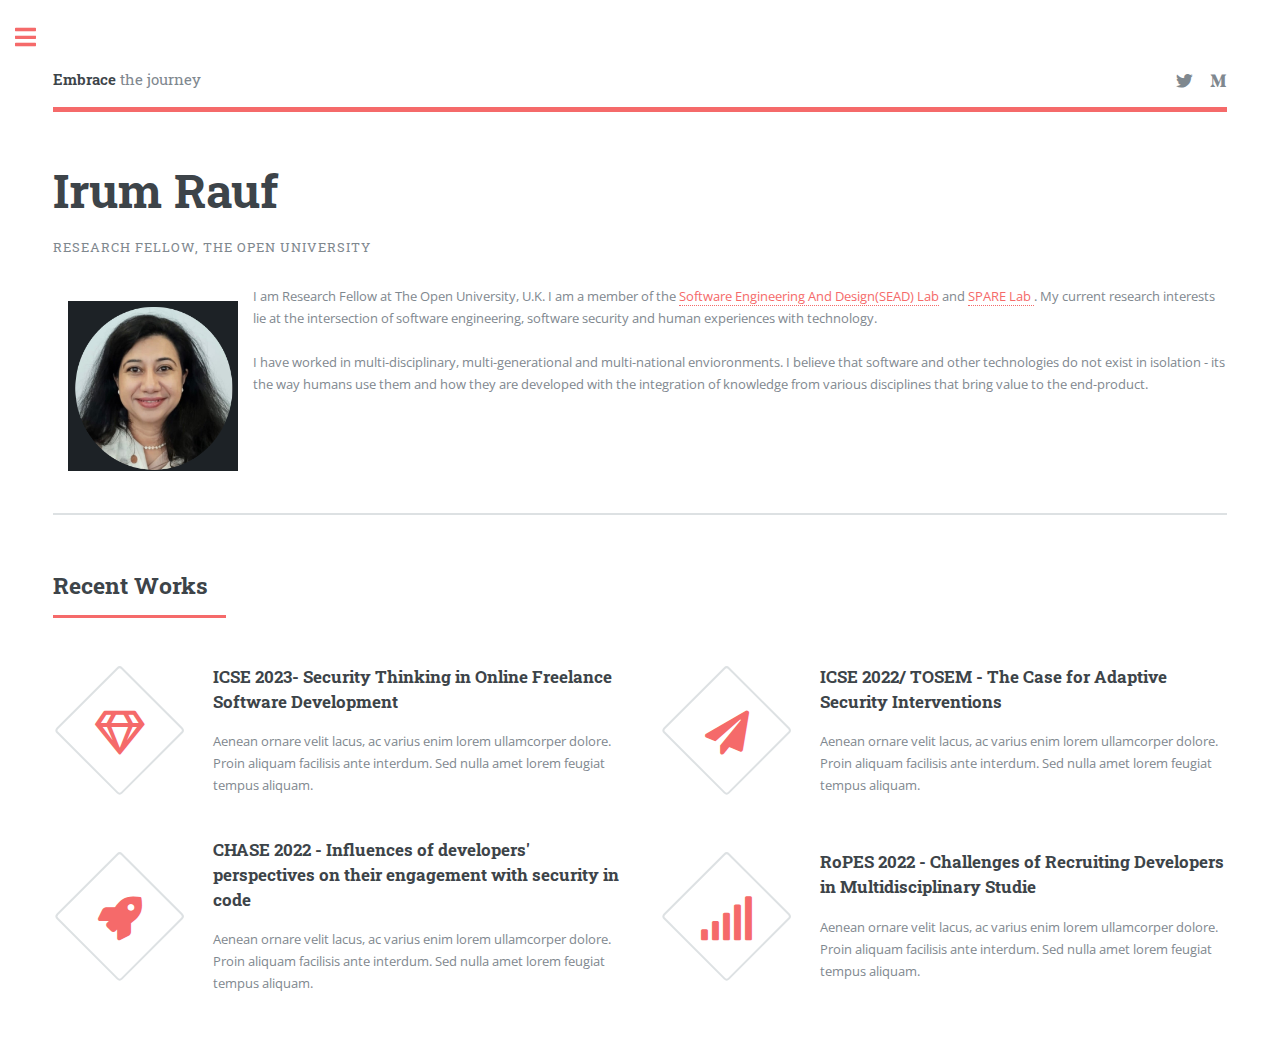
==== commit de8b4b68: "Update index.html" ====
--- a/index.html
+++ b/index.html
@@ -43,7 +43,7 @@
 											The Open University</p>
 										</header>
 										<p>
-											<img src="images/irum-pic.png" alt="Dr. Irum Rauf" width="200" height="200" style="float:left;border:15px solid white" s>I am Research Fellow at The Open University, U.K. I am a member of the <a target="_blank" href="http://sead.open.ac.uk/">Software Engineering And Design(SEAD) Lab</a>  and <a target="_blank" href="https://www.open.ac.uk/blogs/DHL/">Digital Health Lab </a>. 
+											<img src="images/irum-pic.png" alt="Dr. Irum Rauf" width="200" height="200" style="float:left;border:15px solid white" s>I am Research Fellow at The Open University, U.K. I am a member of the <a target="_blank" href="http://sead.open.ac.uk/">Software Engineering And Design(SEAD) Lab</a>  and <a target="_blank" href="https://spare.lero.ie/">SPARE Lab </a>. 
 											My current research interests lie at the intersection of software engineering, software security and human experiences 
 											with technology. <br><br>  I have worked in multi-disciplinary, multi-generational and multi-national envioronments. I believe that software and other technologies do not exist in isolation - its the way humans use them and 
 											how they are developed with the integration of knowledge from various disciplines that bring value to the end-product. </p>
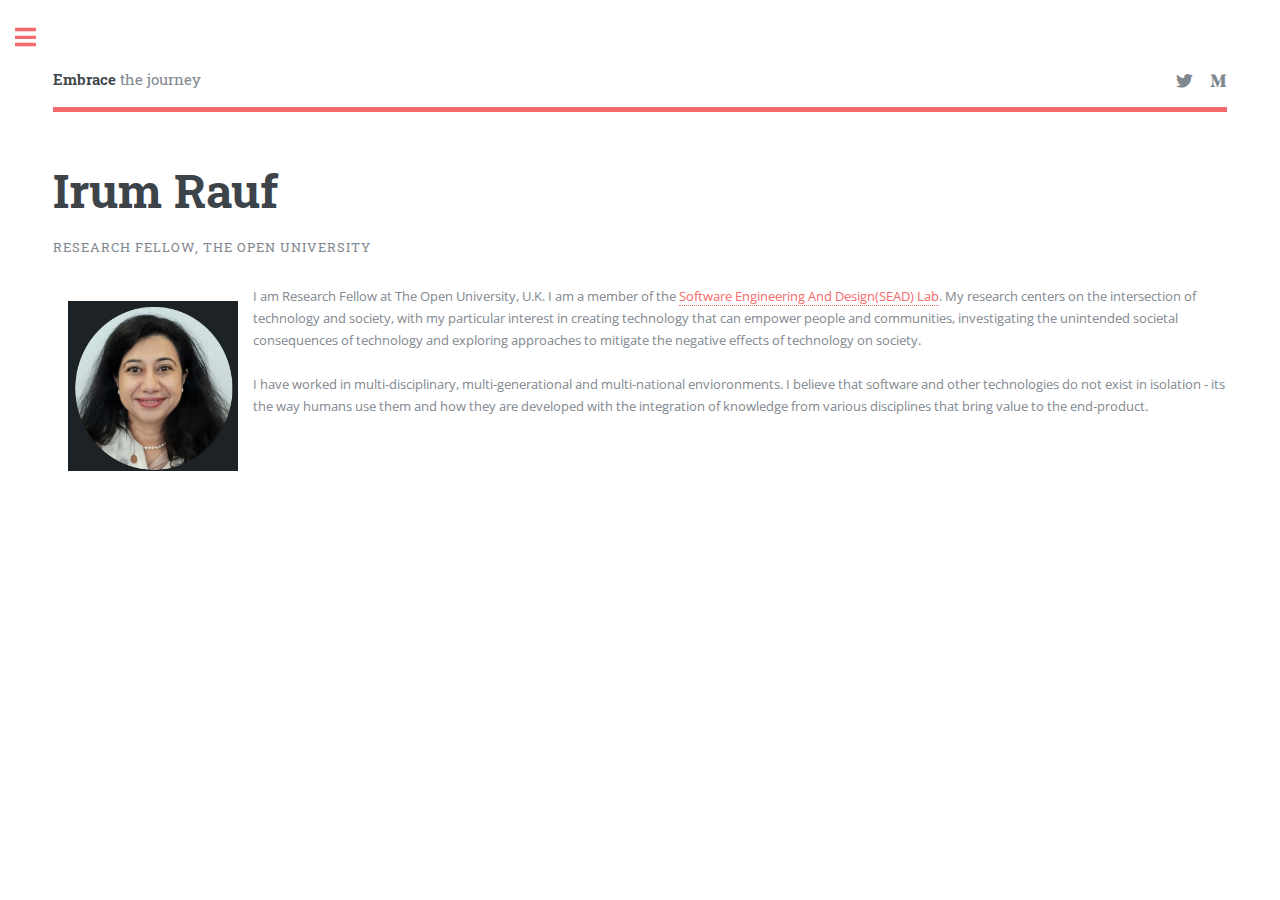
==== commit c7116386: "Update index.html" ====
--- a/index.html
+++ b/index.html
@@ -43,9 +43,8 @@
 											The Open University</p>
 										</header>
 										<p>
-											<img src="images/irum-pic.png" alt="Dr. Irum Rauf" width="200" height="200" style="float:left;border:15px solid white" s>I am Research Fellow at The Open University, U.K. I am a member of the <a target="_blank" href="http://sead.open.ac.uk/">Software Engineering And Design(SEAD) Lab</a>  and <a target="_blank" href="https://spare.lero.ie/">SPARE Lab </a>. 
-											My current research interests lie at the intersection of software engineering, software security and human experiences 
-											with technology. <br><br>  I have worked in multi-disciplinary, multi-generational and multi-national envioronments. I believe that software and other technologies do not exist in isolation - its the way humans use them and 
+											<img src="images/irum-pic.png" alt="Dr. Irum Rauf" width="200" height="200" style="float:left;border:15px solid white" s>I am Research Fellow at The Open University, U.K. I am a member of the <a target="_blank" href="http://sead.open.ac.uk/">Software Engineering And Design(SEAD) Lab</a>. 
+											My research centers on the intersection of technology and society, with my particular interest in creating technology that can empower people and communities, investigating the unintended societal consequences of technology and exploring approaches to mitigate the negative effects of technology on society.  <br><br>  I have worked in multi-disciplinary, multi-generational and multi-national envioronments. I believe that software and other technologies do not exist in isolation - its the way humans use them and 
 											how they are developed with the integration of knowledge from various disciplines that bring value to the end-product. </p>
 										<!-- <ul class="actions">
 											<li><a href="#" class="button big">Learn More</a></li>
@@ -57,7 +56,7 @@
 								</section>
 
 							<!-- Section -->
-								<section>
+<!-- 								<section>
 									<header class="major">
 										<h2>Recent Works</h2>
 									</header>
@@ -91,7 +90,7 @@
 											</div>
 										</article>
 									</div>
-								</section>
+								</section> -->
 
 							<!-- Section -->
 								<!-- <section>
@@ -175,24 +174,22 @@
 										<li>
 											<span class="opener">Research Interests</span>
 											<ul>
-												<li><a href="#">Developers' Security</a></li>
-												<li><a href="#">Child Computer Interaction</a></li>
-												<li><a href="#">Empirical Software Engineering</a></li>
+												<li><a href="#">Developer Centered Security</a></li>
+												<li><a href="#">Interaction Design</a></li>
 												<li><a href="#">Responsible Software Engineering</a></li>
-												<li><a href="#">Health Sciences</a></li>
 											</ul>
 										</li>
-										<li>
+										<!-- <li>
 											<span class="opener">Technical Interests</span>
 											<ul>
 												<li><a href="#">Data Analysis</a></li>
 												<li><a href="#">Internet of Things</a></li>
 											</ul>
-										</li>
-										<li><a href="teaching.html">Teaching Activities</a></li>
-										<li><a href="#.html">Volunteering Activities</a></li>
-										<li><a href="#.html">Other Activities</a></li>
-										<li><a href="#.html">Publications</a></li>
+										</li> -->
+										<li><a href="teaching.html">Research Skills</a></li>
+										<li><a href="teaching.html">Technical Skills</a></li>
+
+										<li><a href="publications.html">Publications</a></li>
 										<!-- <li><a href="#">Maximus Erat</a></li>
 										<li><a href="#">Sapien Mauris</a></li>
 										<li><a href="#">Amet Lacinia</a></li> -->
@@ -228,7 +225,7 @@
 									<header class="major">
 										<h2>Let's Connect</h2>
 									</header>
-									<p>I'm always excited to connect with new people who share similar interests or have questions about my work. Whether you're looking to collaborate on a project, discuss a potential opportunity, or just want to say hello, I'd love to hear from you. Feel free to reach out through the form below, or connect with me on social media. Looking forward to getting in touch!"</p>
+									<p>I'm always excited to connect with new people who share similar interests or have questions about my work. Whether you're looking to collaborate on a project, discuss a potential opportunity, or just want to say hello, I'd love to hear from you. Feel free to reach out through the contacts below, or connect with me on social media. Looking forward to getting in touch!"</p>
 									<ul class="contact">
 										<li class="icon solid fa-envelope"><a href="#">irum.rauf@open.ac.uk</a></li>
 										<!-- <li class="icon solid fa-phone">(000) 000-0000</li> -->
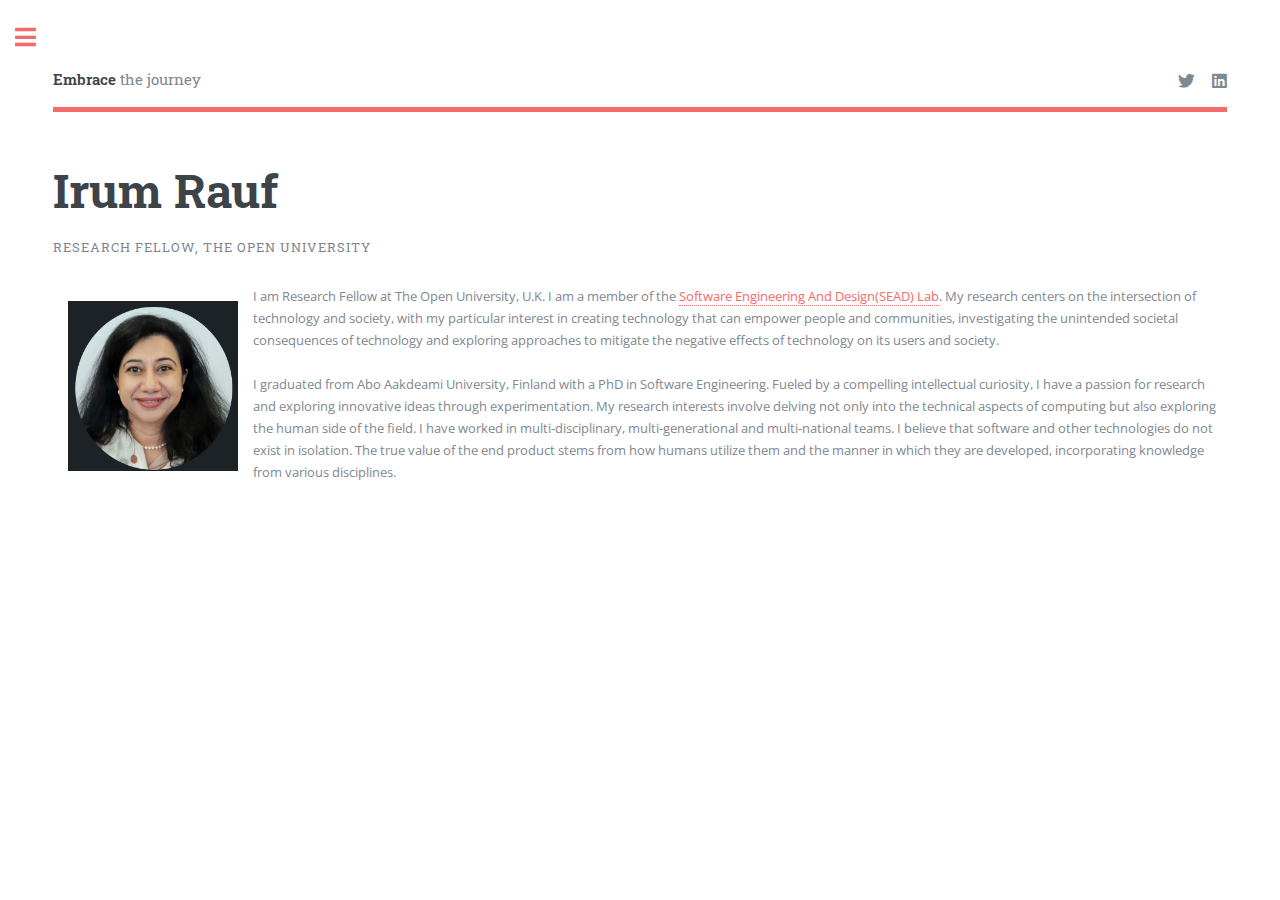
==== commit 98f4a78d: "Add files via upload" ====
--- a/index.html
+++ b/index.html
@@ -30,7 +30,7 @@
 									<a href="index.html" class="logo"><strong>Embrace</strong> the journey</a>
 									<ul class="icons">
 										<li><a target="_blank" href="https://twitter.com/irumrauf" class="icon brands fa-twitter"><span class="label">Twitter</span></a></li>
-										<li><a target="_blank" href="#" class="icon brands fa-medium-m"><span class="label">Medium</span></a></li>
+										<li><a target="_blank" href="https://www.linkedin.com/in/irumrauf/" class="icon brands fa-linkedin"><span class="label">LinkedIn</span></a></li>
 									</ul>
 								</header>
 
@@ -44,8 +44,10 @@
 										</header>
 										<p>
 											<img src="images/irum-pic.png" alt="Dr. Irum Rauf" width="200" height="200" style="float:left;border:15px solid white" s>I am Research Fellow at The Open University, U.K. I am a member of the <a target="_blank" href="http://sead.open.ac.uk/">Software Engineering And Design(SEAD) Lab</a>. 
-											My research centers on the intersection of technology and society, with my particular interest in creating technology that can empower people and communities, investigating the unintended societal consequences of technology and exploring approaches to mitigate the negative effects of technology on society.  <br><br>  I have worked in multi-disciplinary, multi-generational and multi-national envioronments. I believe that software and other technologies do not exist in isolation - its the way humans use them and 
-											how they are developed with the integration of knowledge from various disciplines that bring value to the end-product. </p>
+											My research centers on the intersection of technology and society, with my particular interest in creating technology that can empower people and communities, investigating the unintended societal consequences of technology and exploring approaches to mitigate the negative effects of technology on its users and society.  <br><br> 
+
+I graduated from Abo Aakdeami University, Finland with a PhD in Software Engineering. Fueled by a compelling intellectual curiosity, I have a passion for research and exploring innovative ideas through experimentation. My research interests involve delving not only into the technical aspects of computing but also exploring the human side of the field. I have worked in multi-disciplinary, multi-generational and multi-national teams. I believe that software and other technologies do not exist in isolation. The true value of the end product stems from how humans utilize them and the manner in which they are developed, incorporating knowledge from various disciplines.
+										</p>
 										<!-- <ul class="actions">
 											<li><a href="#" class="button big">Learn More</a></li>
 										</ul> -->
@@ -171,14 +173,18 @@
 									<ul>
 										<li><a href="index.html">Homepage</a></li>
 
-										<li>
+										<!-- <li>
 											<span class="opener">Research Interests</span>
 											<ul>
 												<li><a href="#">Developer Centered Security</a></li>
+												
+												<li><a href="#">Responsible Software Engineering</a></li>
+
 												<li><a href="#">Interaction Design</a></li>
-												<li><a href="#">Responsible Software Engineering</a></li>
-											</ul>
-										</li>
+
+												<li><a href="#">Child Computer Interaction</a></li>
+											</ul>
+										</li> -->
 										<!-- <li>
 											<span class="opener">Technical Interests</span>
 											<ul>
@@ -186,8 +192,11 @@
 												<li><a href="#">Internet of Things</a></li>
 											</ul>
 										</li> -->
-										<li><a href="teaching.html">Research Skills</a></li>
-										<li><a href="teaching.html">Technical Skills</a></li>
+										<li><a href="reserachInterests.html">Research Interests</a></li>
+										<li><a href="teaching.html">Teaching</a></li>
+										<li><a href="Professional.html">Professional Services</a></li>
+										
+									 <li><a href="technicalskills.html">Technical Skills</a></li> 
 
 										<li><a href="publications.html">Publications</a></li>
 										<!-- <li><a href="#">Maximus Erat</a></li>
@@ -196,29 +205,7 @@
 									</ul>
 								</nav>
 
-							<!-- Section -->
-								<!-- <section>
-									<header class="major">
-										<h2>Ante interdum</h2>
-									</header>
-									<div class="mini-posts">
-										<article>
-											<a href="#" class="image"><img src="images/pic07.jpg" alt="" /></a>
-											<p>Aenean ornare velit lacus, ac varius enim lorem ullamcorper dolore aliquam.</p>
-										</article>
-										<article>
-											<a href="#" class="image"><img src="images/pic08.jpg" alt="" /></a>
-											<p>Aenean ornare velit lacus, ac varius enim lorem ullamcorper dolore aliquam.</p>
-										</article>
-										<article>
-											<a href="#" class="image"><img src="images/pic09.jpg" alt="" /></a>
-											<p>Aenean ornare velit lacus, ac varius enim lorem ullamcorper dolore aliquam.</p>
-										</article>
-									</div>
-									<ul class="actions">
-										<li><a href="#" class="button">More</a></li>
-									</ul>
-								</section> -->
+							
 
 							<!-- Section -->
 								<section>
@@ -253,4 +240,4 @@
 			<script src="assets/js/main.js"></script>
 
 	</body>
-</html>
+</html>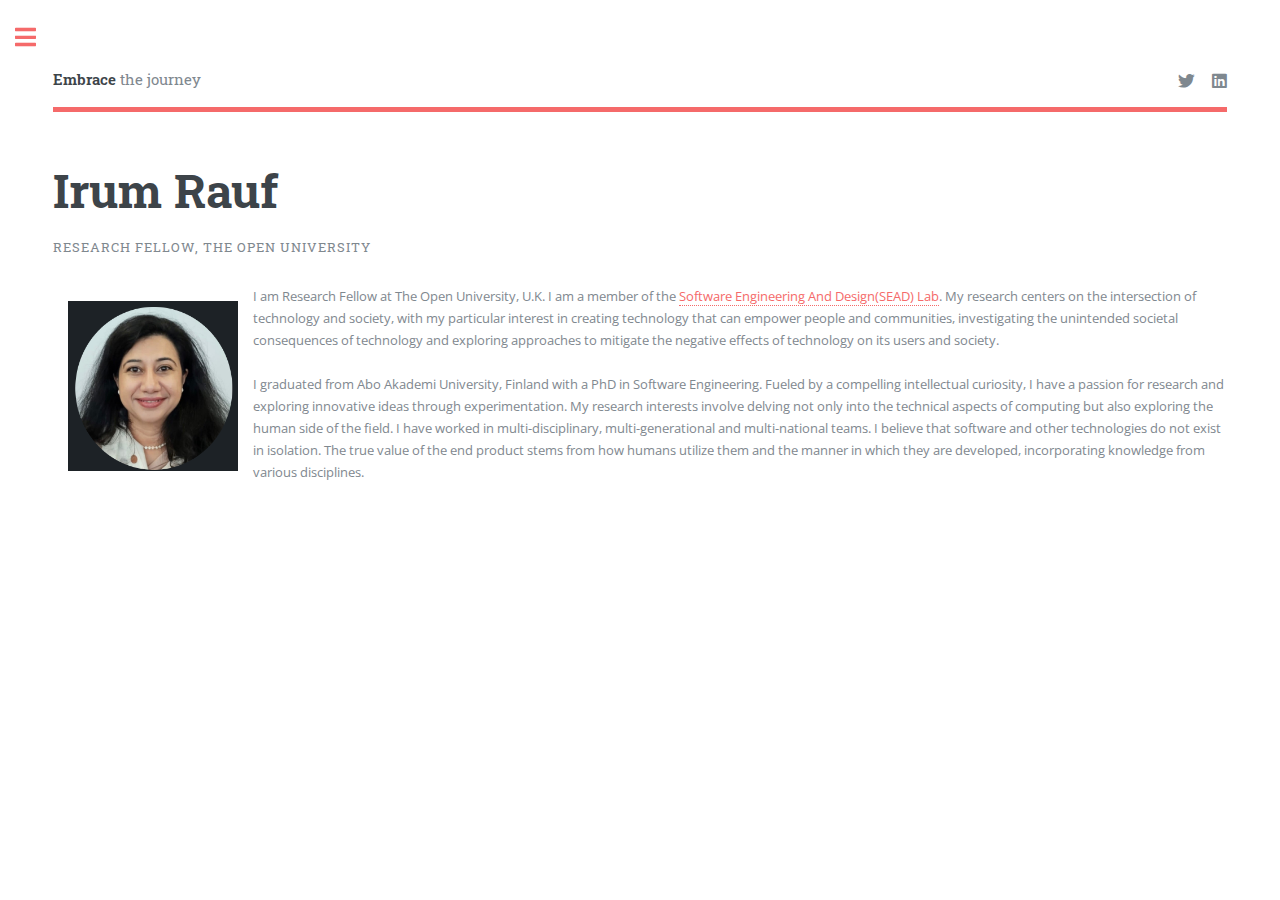
==== commit 02de6b33: "Update index.html" ====
--- a/index.html
+++ b/index.html
@@ -46,7 +46,7 @@
 											<img src="images/irum-pic.png" alt="Dr. Irum Rauf" width="200" height="200" style="float:left;border:15px solid white" s>I am Research Fellow at The Open University, U.K. I am a member of the <a target="_blank" href="http://sead.open.ac.uk/">Software Engineering And Design(SEAD) Lab</a>. 
 											My research centers on the intersection of technology and society, with my particular interest in creating technology that can empower people and communities, investigating the unintended societal consequences of technology and exploring approaches to mitigate the negative effects of technology on its users and society.  <br><br> 
 
-I graduated from Abo Aakdeami University, Finland with a PhD in Software Engineering. Fueled by a compelling intellectual curiosity, I have a passion for research and exploring innovative ideas through experimentation. My research interests involve delving not only into the technical aspects of computing but also exploring the human side of the field. I have worked in multi-disciplinary, multi-generational and multi-national teams. I believe that software and other technologies do not exist in isolation. The true value of the end product stems from how humans utilize them and the manner in which they are developed, incorporating knowledge from various disciplines.
+I graduated from Abo Akademi University, Finland with a PhD in Software Engineering. Fueled by a compelling intellectual curiosity, I have a passion for research and exploring innovative ideas through experimentation. My research interests involve delving not only into the technical aspects of computing but also exploring the human side of the field. I have worked in multi-disciplinary, multi-generational and multi-national teams. I believe that software and other technologies do not exist in isolation. The true value of the end product stems from how humans utilize them and the manner in which they are developed, incorporating knowledge from various disciplines.
 										</p>
 										<!-- <ul class="actions">
 											<li><a href="#" class="button big">Learn More</a></li>
@@ -240,4 +240,4 @@
 			<script src="assets/js/main.js"></script>
 
 	</body>
-</html>+</html>
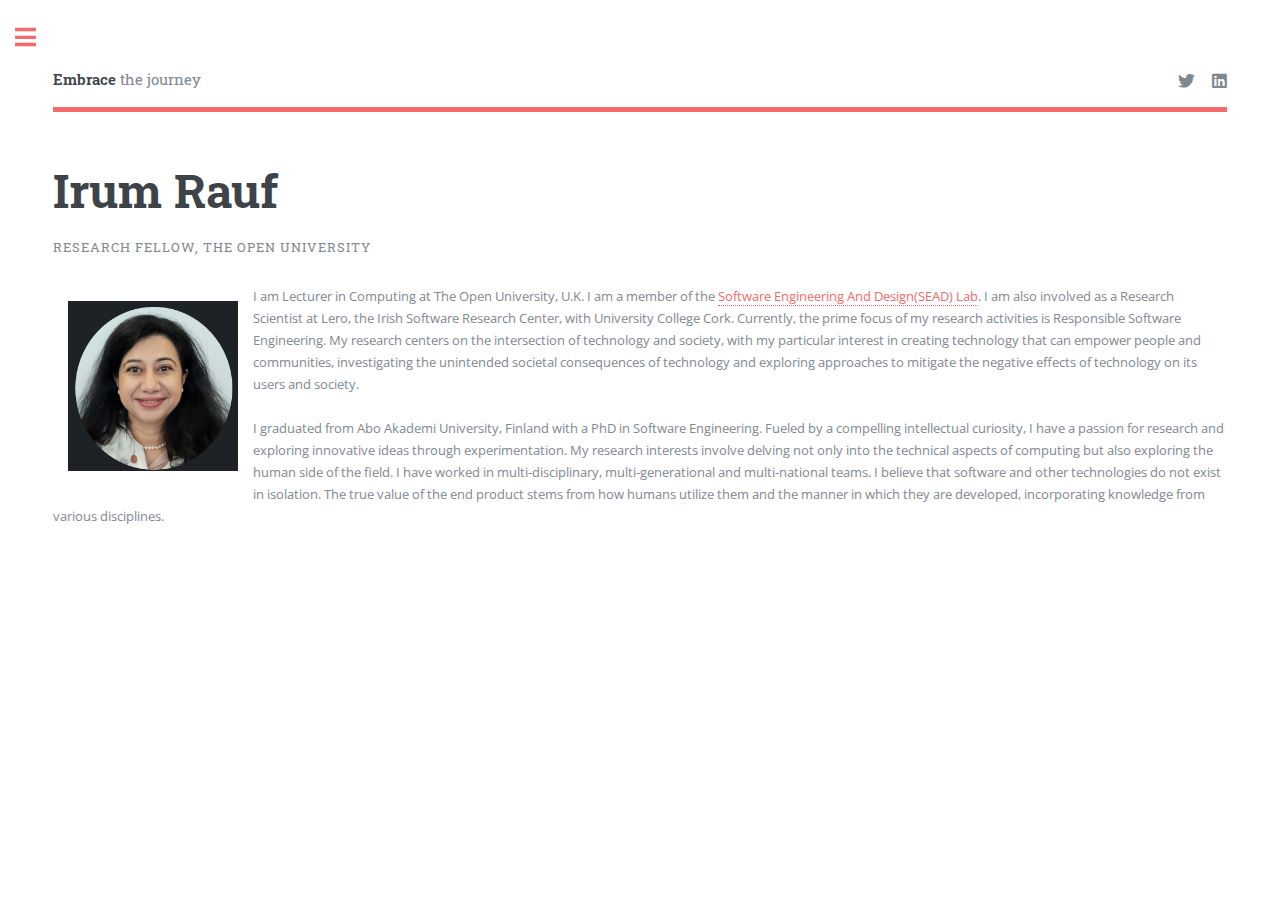
==== commit 24651785: "Update index.html" ====
--- a/index.html
+++ b/index.html
@@ -12,7 +12,7 @@
 		<!-- <meta charset="utf-8" /> -->
 		<meta http-equiv="content-type" content="text/html; charset=utf-8"/>
     		<meta name="description"
-          		content="Personal website of Dr Irum Rauf, a Research Fellow in Software Engineering based in London."/>
+          		content="Personal website of Dr Irum Rauf, Lecturer and Research Fellow in Software Engineering based in London."/>
 		<meta name="viewport" content="width=device-width, initial-scale=1, user-scalable=no" />
 		<link rel="stylesheet" href="assets/css/main.css" />
 	</head>
@@ -43,8 +43,8 @@
 											The Open University</p>
 										</header>
 										<p>
-											<img src="images/irum-pic.png" alt="Dr. Irum Rauf" width="200" height="200" style="float:left;border:15px solid white" s>I am Research Fellow at The Open University, U.K. I am a member of the <a target="_blank" href="http://sead.open.ac.uk/">Software Engineering And Design(SEAD) Lab</a>. 
-											My research centers on the intersection of technology and society, with my particular interest in creating technology that can empower people and communities, investigating the unintended societal consequences of technology and exploring approaches to mitigate the negative effects of technology on its users and society.  <br><br> 
+											<img src="images/irum-pic.png" alt="Dr. Irum Rauf" width="200" height="200" style="float:left;border:15px solid white" s>I am Lecturer in Computing at The Open University, U.K. I am a member of the <a target="_blank" href="http://sead.open.ac.uk/">Software Engineering And Design(SEAD) Lab</a>. 
+											I am also involved as a Research Scientist at Lero, the Irish Software Research Center, with University College Cork. Currently, the prime focus of my research activities is Responsible Software Engineering. My research centers on the intersection of technology and society, with my particular interest in creating technology that can empower people and communities, investigating the unintended societal consequences of technology and exploring approaches to mitigate the negative effects of technology on its users and society.  <br><br> 
 
 I graduated from Abo Akademi University, Finland with a PhD in Software Engineering. Fueled by a compelling intellectual curiosity, I have a passion for research and exploring innovative ideas through experimentation. My research interests involve delving not only into the technical aspects of computing but also exploring the human side of the field. I have worked in multi-disciplinary, multi-generational and multi-national teams. I believe that software and other technologies do not exist in isolation. The true value of the end product stems from how humans utilize them and the manner in which they are developed, incorporating knowledge from various disciplines.
 										</p>
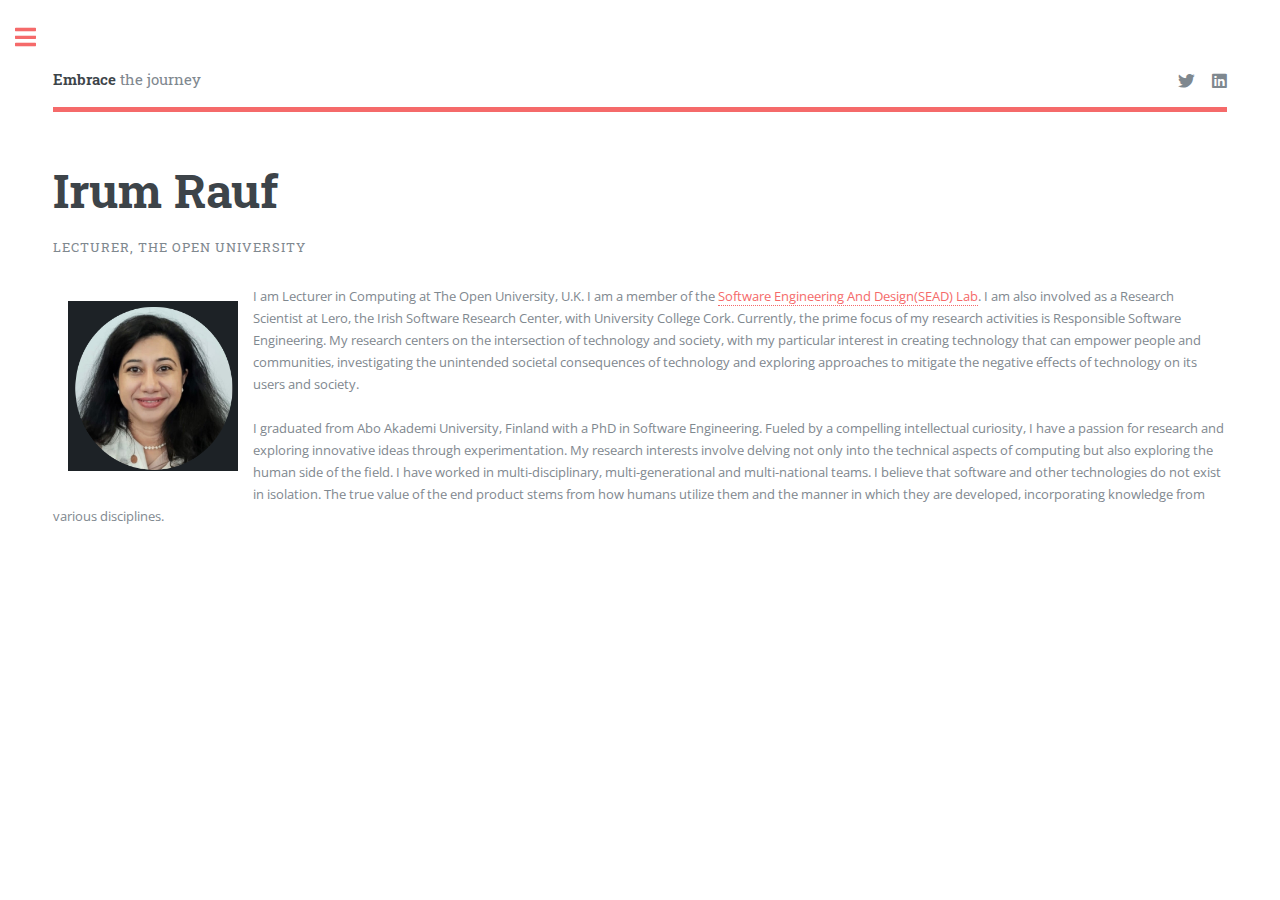
==== commit fcf58a2e: "Update index.html" ====
--- a/index.html
+++ b/index.html
@@ -39,7 +39,7 @@
 									<div class="content">
 										<header>
 											<h1>Irum Rauf</h1>
-											<p>Research Fellow, 
+											<p>Lecturer, 
 											The Open University</p>
 										</header>
 										<p>
